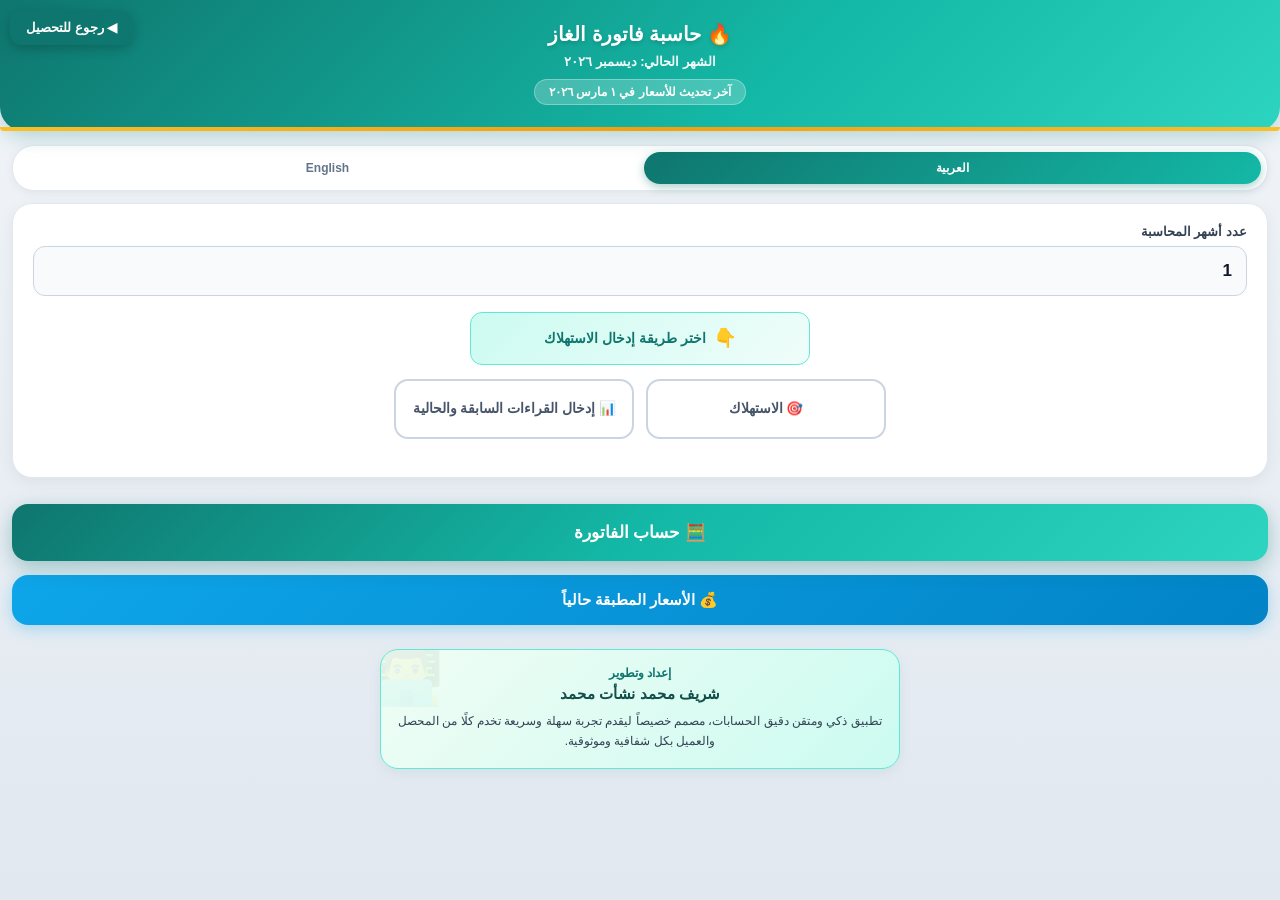
==== gas-calculator.html @ c442d1c6 "Add files via upload" ====
<!DOCTYPE html>
<html lang="ar" dir="rtl" id="appHtml">
<head>
<meta charset="UTF-8">
<meta name="viewport" content="width=device-width,initial-scale=1,maximum-scale=1,user-scalable=no">
<meta name="theme-color" content="#0f766e">
<meta name="apple-mobile-web-app-capable" content="yes">
<meta name="apple-mobile-web-app-title" content="حاسبة الغاز">
<title id="appTitle">حاسبة فاتورة الغاز</title>
<style>
*{box-sizing:border-box;-webkit-tap-highlight-color:transparent}
html,body{margin:0;padding:0}
body{
  font-family:-apple-system,'Segoe UI',Tahoma,Roboto,sans-serif;
  background:linear-gradient(180deg,#f1f5f9 0%,#e2e8f0 100%);
  color:#0f172a;padding-bottom:30px;min-height:100vh;
  -webkit-font-smoothing:antialiased;
}
header{
  background:linear-gradient(135deg,#0f766e 0%,#14b8a6 60%,#2dd4bf 100%);
  color:#fff;padding:22px 16px 26px;text-align:center;
  box-shadow:0 6px 20px rgba(15,118,110,.25);
  position:sticky;top:0;z-index:10;border-radius:0 0 24px 24px;
}
header::after{
  content:'';position:absolute;bottom:0;left:0;right:0;height:4px;
  background:linear-gradient(90deg,#fbbf24,#f59e0b,#fbbf24);
  border-radius:0 0 24px 24px;
}
header h1{margin:0;font-size:20px;font-weight:800;text-shadow:0 2px 4px rgba(0,0,0,.15)}
header .sub{margin-top:8px;font-size:13px;opacity:.95;font-weight:600}
header .updated{
  margin-top:10px;display:inline-block;background:rgba(255,255,255,.22);
  padding:5px 14px;border-radius:20px;font-size:11.5px;font-weight:600;
  border:1px solid rgba(255,255,255,.3);
}
.lang-bar{
  display:flex;justify-content:center;gap:8px;margin:14px 12px 0;
  background:#fff;padding:6px;border-radius:22px;
  box-shadow:0 2px 10px rgba(0,0,0,.06);border:1px solid #e2e8f0;
}
.lang-btn{
  flex:1;background:transparent;border:none;padding:9px 16px;
  border-radius:18px;font-size:12px;font-weight:700;cursor:pointer;
  color:#64748b;transition:all .25s;font-family:inherit;
}
.lang-btn.active{
  background:linear-gradient(135deg,#0f766e,#14b8a6);color:#fff;
  box-shadow:0 3px 10px rgba(15,118,110,0.35);
}

.card{
  background:#fff;margin:12px;border-radius:20px;padding:20px;
  box-shadow:0 4px 16px rgba(0,0,0,.06);border:1px solid #e2e8f0;
}
label{display:block;font-size:13px;font-weight:700;margin-bottom:7px;color:#334155}
input{
  width:100%;padding:14px;border:1.5px solid #cbd5e1;border-radius:12px;
  font-size:17px;background:#f8fafc;margin-bottom:16px;font-family:inherit;
  font-weight:600;color:#0f172a;transition:all .2s;
}
input:focus{outline:none;border-color:#14b8a6;background:#fff;box-shadow:0 0 0 4px rgba(20,184,166,.12)}
input[type=number]::-webkit-outer-spin-button,
input[type=number]::-webkit-inner-spin-button{
  -webkit-appearance:none;
  margin:0;
}
input[type=number]{
  -moz-appearance:textfield;
  appearance:textfield;
}
button{
  width:100%;padding:16px;border:none;border-radius:14px;
  font-size:16px;font-weight:700;font-family:inherit;cursor:pointer;transition:.15s;
}
button:active{transform:scale(.97)}
.hidden{display:none!important}

/* ============================================================
   Input Mode Selector
============================================================ */
.mode-heading{
  font-size:14px;
  font-weight:800;
  color:#0f766e;
  margin:0 auto 14px auto;
  padding:12px 14px;
  background:linear-gradient(135deg,#ccfbf1,#f0fdfa);
  border:1.5px solid #5eead4;
  border-radius:12px;
  display:flex;
  align-items:center;
  justify-content:center;
  gap:8px;
  line-height:1.5;
  text-align:center;
  max-width:340px;
}
.mode-heading::before{
  content:'👇';
  font-size:18px;
  flex-shrink:0;
}
.mode-selector{
  display:flex;
  flex-direction:row;
  align-items:stretch;
  justify-content:center;
  gap:12px;
  margin-bottom:18px;
  flex-wrap:nowrap;
}
.mode-btn{
  flex:1 1 0;
  max-width:240px;
  padding:14px 12px;
  border:2px solid #cbd5e1;
  border-radius:14px;
  font-size:13.5px;
  font-weight:800;
  font-family:inherit;
  cursor:pointer;
  background:#fff;
  color:#475569;
  transition:all .25s;
  display:flex;
  align-items:center;
  justify-content:center;
  text-align:center;
  gap:6px;
  line-height:1.4;
  min-height:60px;
}
.mode-btn:hover{
  border-color:#14b8a6;
  background:#f0fdfa;
}
.mode-btn.active{
  background:linear-gradient(135deg,#0f766e,#14b8a6);
  color:#fff;
  border-color:#0f766e;
  box-shadow:0 4px 14px rgba(15,118,110,0.35);
  transform:translateY(-1px);
}
.mode-btn:active{transform:scale(.97)}

.input-box-container{
  margin-top:14px;
  padding:16px;
  background:linear-gradient(135deg,#f8fafc,#f1f5f9);
  border-radius:14px;
  border:1.5px solid #e2e8f0;
  animation:slideDown .3s ease-out;
}
@keyframes slideDown{
  from{opacity:0;transform:translateY(-10px);}
  to{opacity:1;transform:translateY(0);}
}

.consumption-result{
  background:linear-gradient(135deg,#ccfbf1,#99f6e4);
  border:1.5px solid #5eead4;
  border-radius:12px;
  padding:14px;
  margin-top:8px;
  text-align:center;
  color:#0f766e;
  font-weight:800;
  font-size:15px;
}
.consumption-result .value{
  font-size:22px;
  font-weight:800;
  direction:ltr;
  display:inline-block;
  margin-inline-start:6px;
}

/* زر حساب الفاتورة */
#calcBtn{
  width:calc(100% - 24px);
  margin:14px 12px;
  padding:18px;
  font-size:17px;
  font-weight:800;
  background:linear-gradient(135deg,#0f766e 0%,#14b8a6 50%,#2dd4bf 100%);
  color:#fff;
  border:none;
  border-radius:16px;
  cursor:pointer;
  box-shadow:0 6px 20px rgba(15,118,110,.35);
  transition:.15s;
  font-family:inherit;
}
#calcBtn:active{transform:scale(.97)}

/* زر الأسعار المطبقة حالياً */
#currentPricesBtn{
  width:calc(100% - 24px);
  margin:0 12px 14px;
  padding:16px;
  font-size:15px;
  font-weight:800;
  background:linear-gradient(135deg,#0ea5e9,#0284c7);
  color:#fff;
  border:none;
  border-radius:16px;
  cursor:pointer;
  box-shadow:0 4px 16px rgba(14,165,233,.3);
  transition:.15s;
  font-family:inherit;
  display:flex;
  align-items:center;
  justify-content:center;
  gap:8px;
}
#currentPricesBtn:active{transform:scale(.97)}

@media (max-width:600px){
  .mode-selector{gap:8px;}
  .mode-btn{font-size:12px;padding:10px 8px;min-height:56px;}
}

/* ============================================================
   Developer Badge - في أسفل الصفحة
============================================================ */
.developer-badge-container{
  display:flex;
  justify-content:center;
  margin:24px 12px 14px;
}
.developer-badge{
  background:linear-gradient(135deg,#f0fdf4 0%,#ccfbf1 100%);
  border:1.5px solid #5eead4;border-radius:18px;padding:16px;
  text-align:center;box-shadow:0 4px 14px rgba(15,118,110,.08);
  position:relative;overflow:hidden;
  max-width:520px;
  width:100%;
}
.developer-badge::before{content:'👨‍💻';position:absolute;top:-12px;left:-12px;font-size:60px;opacity:.06}
.developer-badge.en-version{background:linear-gradient(135deg,#f8fafc 0%,#e0f2fe 100%);border:1.5px solid #bae6fd}
.developer-badge.en-version::before{content:'💻'}
.developer-badge .dev-title{font-size:12px;color:#0f766e;font-weight:700;margin-bottom:5px;text-transform:uppercase}
.developer-badge.en-version .dev-title{color:#0369a1}
.developer-badge .dev-name{font-size:15px;color:#134e4a;font-weight:800;margin-bottom:8px}
.developer-badge.en-version .dev-name{color:#0f172a}
.developer-badge .dev-desc{font-size:12px;color:#334155;line-height:1.7}

/* ============================================================
   Modals
============================================================ */
.modal-overlay{
  position:fixed;inset:0;background:rgba(15,23,42,.7);
  display:flex;align-items:center;justify-content:center;
  z-index:100;padding:20px;backdrop-filter:blur(6px);
}
.modal{
  background:#fff;border-radius:26px;width:100%;max-width:480px;
  overflow:hidden;box-shadow:0 25px 60px -12px rgba(0,0,0,0.4);
  animation:pop .3s cubic-bezier(0.16,1,0.3,1);
  max-height:90vh;display:flex;flex-direction:column;
}
@keyframes pop{from{transform:scale(.85);opacity:0}to{transform:scale(1);opacity:1}}
.modal-header{
  background:linear-gradient(135deg,#0f766e 0%,#14b8a6 60%,#2dd4bf 100%);
  color:#fff;padding:24px 22px;text-align:center;position:relative;
}
.modal-header::after{
  content:'';position:absolute;bottom:0;left:0;right:0;height:3px;
  background:linear-gradient(90deg,#fbbf24,#f59e0b,#fbbf24);
}
.modal-header .bill-title{
  font-size:13px;font-weight:700;background:rgba(255,255,255,0.22);
  padding:5px 14px;border-radius:12px;display:inline-block;margin-bottom:10px;
  border:1px solid rgba(255,255,255,.25);
}
.modal-header .label{font-size:12.5px;opacity:.92;margin-bottom:4px;font-weight:600}
.modal-header .total{
  font-size:46px;font-weight:800;letter-spacing:-1.5px;line-height:1;margin:8px 0;
  direction:ltr;unicode-bidi:embed;text-shadow:0 3px 8px rgba(0,0,0,.15);
}
.modal-header .total-words{
  font-size:12.5px;font-weight:700;background:rgba(255,255,255,0.22);
  padding:9px 15px;border-radius:12px;display:inline-block;margin-top:12px;
  max-width:100%;word-break:break-word;line-height:1.7;
  border:1px solid rgba(255,255,255,.25);white-space:pre-line;
}
.modal-body{padding:18px 20px;overflow-y:auto;flex:1;display:none;background:#f8fafc}
.modal-body.show{display:block}

/* ============================================================
   Summary Box - ملخص المدخلات
============================================================ */
.summary-box{
  background:linear-gradient(135deg,#ccfbf1,#f0fdfa);
  padding:14px;
  border-radius:14px;
  margin-bottom:16px;
  border:1.5px solid #5eead4;
}
.summary-box .sb-title{
  font-weight:800;
  color:#0f766e;
  font-size:13px;
  margin-bottom:10px;
  text-align:center;
}
.summary-box .sb-row{
  display:flex;
  justify-content:space-between;
  align-items:center;
  padding:7px 10px;
  background:#fff;
  border-radius:8px;
  margin-bottom:6px;
  border:1px solid #e2e8f0;
  font-size:13px;
}
.summary-box .sb-row:last-child{margin-bottom:0}
.summary-box .sb-row .sb-label{color:#334155;font-weight:700}
.summary-box .sb-row .sb-value{color:#0f766e;font-weight:800;direction:ltr}

.modal-body .avg-box{
  background:linear-gradient(135deg,#f1f5f9,#e2e8f0);padding:14px;
  border-radius:14px;margin-bottom:16px;font-size:13px;color:#334155;
  line-height:1.8;border:1px solid #cbd5e1;text-align:center;
}
.modal-body .avg-box div{margin-bottom:2px}
.modal-body .avg-box div.title{font-weight:800;color:#0f766e;margin-bottom:5px;font-size:13px}
.modal-body .avg-box div.result{font-weight:800;color:#0f766e;margin-top:6px;font-size:16px}
.custom-table{
  width:100%;border-collapse:collapse;background:#fff;border:1px solid #cbd5e1;
  border-radius:10px;overflow:hidden;margin-bottom:10px;font-size:11px;
  box-shadow:0 2px 6px rgba(0,0,0,.04);
}
.custom-table th{
  background:linear-gradient(135deg,#0f766e,#14b8a6);color:#fff;
  padding:9px 6px;text-align:center;font-weight:700;font-size:11px;
}
.custom-table td{
  padding:9px 6px;border-bottom:1px solid #e2e8f0;text-align:center;
  color:#334155;font-weight:500;
}
.custom-table tr:last-child td{border-bottom:none}
.custom-table .total-row td{
  background:linear-gradient(135deg,#ccfbf1,#99f6e4);font-weight:800;
  color:#0f766e;font-size:12.5px;border-top:2px solid #0f766e;
}
.warning{
  background:linear-gradient(135deg,#fef3c7,#fde68a);color:#92400e;
  padding:12px;border-radius:12px;font-size:12px;margin-top:14px;
  line-height:1.7;border:1px solid #fcd34d;font-weight:600;
}
.modal-footer{
  padding:14px 20px 20px;display:flex;flex-direction:column;gap:8px;
  background:#fff;border-top:1px solid #e2e8f0;
}
.btn-toggle-details{
  background:linear-gradient(135deg,#e0f2fe,#bae6fd);color:#0369a1;
  font-size:14px;padding:13px;border:1px solid #7dd3fc;font-weight:800;
  border-radius:12px;
}
.btn-close{background:linear-gradient(135deg,#334155,#1e293b);color:#fff;font-size:14px;padding:13px;font-weight:700;border-radius:12px}

/* أزرار نافذة الأسعار */
.prices-modal{
  background:#fff;border-radius:26px;width:100%;max-width:520px;
  overflow:hidden;box-shadow:0 25px 60px -12px rgba(0,0,0,0.4);
  animation:pop .3s cubic-bezier(0.16,1,0.3,1);
  max-height:90vh;display:flex;flex-direction:column;
}
.prices-modal-header{
  background:linear-gradient(135deg,#0ea5e9,#0284c7);
  color:#fff;padding:20px 22px;text-align:center;position:relative;
}
.prices-modal-header::after{
  content:'';position:absolute;bottom:0;left:0;right:0;height:3px;
  background:linear-gradient(90deg,#fbbf24,#f59e0b,#fbbf24);
}
.prices-modal-header .pm-title{font-size:16px;font-weight:800;margin:0}
.prices-modal-header .pm-sub{font-size:12px;opacity:.92;margin-top:5px;font-weight:600}
.prices-modal-body{
  padding:16px 18px;overflow-y:auto;flex:1;background:#f8fafc;
}
.prices-modal-footer{
  padding:14px 20px 18px;background:#fff;
  border-top:1px solid #e2e8f0;
}
</style>
</head>
<body>

<div style="position:fixed;top:10px;left:10px;z-index:9999">
  <button onclick="goBackToApp()" style="background:rgba(15,118,110,.9);color:#fff;padding:10px 16px;border-radius:12px;border:none;font-weight:700;font-family:inherit;cursor:pointer;box-shadow:0 4px 12px rgba(0,0,0,.2);font-size:13px">
    ◀ رجوع للتحصيل
  </button>
</div>

<header>
  <h1 id="hdrTitle">🔥 حاسبة فاتورة الغاز</h1>
  <div class="sub" id="currentMonth"></div>
  <div class="updated" id="updatedLabel">آخر تحديث للأسعار في —</div>
</header>

<div class="lang-bar">
  <button class="lang-btn active" id="langArBtn" onclick="setLanguage('ar')">العربية</button>
  <button class="lang-btn" id="langEnBtn" onclick="setLanguage('en')">English</button>
</div>

<div class="card">
  <label id="labelMonths">عدد أشهر المحاسبة</label>
  <input type="number" id="months" value="1" min="1" inputmode="numeric">

  <div class="mode-heading" id="labelInputMode">اختر طريقة إدخال الاستهلاك</div>

  <div class="mode-selector" id="modeSelector">
    <button type="button" class="mode-btn" id="modeDirectBtn" onclick="setInputMode('direct')">
      <span id="modeDirectLabel">🎯 الاستهلاك</span>
    </button>
    <button type="button" class="mode-btn" id="modeReadingsBtn" onclick="setInputMode('readings')">
      <span id="modeReadingsLabel">📊 إدخال القراءات السابقة والحالية</span>
    </button>
  </div>

  <div id="directModeBox" class="input-box-container hidden">
    <label id="labelConsumption">الاستهلاك (متر مكعب)</label>
    <input type="number" id="consumption" value="0" min="0" inputmode="decimal" step="any">
  </div>

  <div id="readingsModeBox" class="input-box-container hidden">
    <label id="labelPrevReading">القراءة السابقة</label>
    <input type="number" id="prevReading" value="0" min="0" inputmode="decimal" step="any">
    <label id="labelCurrReading">القراءة الحالية</label>
    <input type="number" id="currReading" value="0" min="0" inputmode="decimal" step="any">
    <div class="consumption-result" id="consumptionResult">
      <span id="consumptionResultLabel">الاستهلاك</span>:
      <span class="value" id="consumptionValue">0</span>
      <span style="font-size:14px;">m³</span>
    </div>
    <div id="readingError" class="msg" style="color:#b91c1c;min-height:0;"></div>
  </div>
</div>

<!-- زر حساب الفاتورة -->
<button id="calcBtn" onclick="performCalculation()">
  <span id="calcBtnLabel">🧮 حساب الفاتورة</span>
</button>

<!-- زر الأسعار المطبقة حالياً -->
<button id="currentPricesBtn" onclick="showCurrentPrices()">
  <span id="currentPricesBtnLabel">💰 الأسعار المطبقة حالياً</span>
</button>

<!-- بطاقة إعداد وتطوير - في أسفل الصفحة -->
<div class="developer-badge-container">
  <div class="developer-badge" id="developerBadge">
    <div class="dev-title" id="devTitle">إعداد وتطوير</div>
    <div class="dev-name" id="devName">شريف محمد نشأت محمد</div>
    <div class="dev-desc" id="devDesc">تطبيق ذكي ومتقن دقيق الحسابات، مصمم خصيصاً ليقدم تجربة سهلة وسريعة تخدم كلًا من المحصل والعميل بكل شفافية وموثوقية.</div>
  </div>
</div>

<script>
/* ============================================================
   المتغيرات العامة
============================================================ */
const STORAGE_KEY = 'gasBillPeriods_v22';
const FEES_KEY = 'gasBillFees_v22';

const DEFAULT_PERIODS = [
  { date:'2016-11-01', tiers:[{name:'الأولى',limit:30,price:0.75},{name:'الثانية',limit:60,price:1.50},{name:'الثالثة',limit:null,price:2.00}] },
  { date:'2017-07-01', tiers:[{name:'الأولى',limit:30,price:1.00},{name:'الثانية',limit:60,price:1.75},{name:'الثالثة',limit:null,price:2.50}] },
  { date:'2018-08-01', tiers:[{name:'الأولى',limit:30,price:1.75},{name:'الثانية',limit:60,price:2.50},{name:'الثالثة',limit:null,price:3.15}] },
  { date:'2019-07-01', tiers:[{name:'الأولى',limit:30,price:2.35},{name:'الثانية',limit:60,price:3.10},{name:'الثالثة',limit:null,price:3.60}] },
  { date:'2021-10-01', tiers:[{name:'الأولى',limit:30,price:2.50},{name:'الثانية',limit:60,price:3.25},{name:'الثالثة',limit:null,price:3.75}] },
  { date:'2024-09-01', tiers:[{name:'الأولى',limit:30,price:3.00},{name:'الثانية',limit:60,price:4.00},{name:'الثالثة',limit:null,price:5.00}] },
  { date:'2025-06-01', tiers:[{name:'الأولى',limit:30,price:4.00},{name:'الثانية',limit:60,price:5.00},{name:'الثالثة',limit:null,price:6.00}] },
  { date:'2025-10-01', tiers:[{name:'الأولى',limit:30,price:5.00},{name:'الثانية',limit:60,price:6.00},{name:'الثالثة',limit:null,price:9.00}] },
  { date:'2026-03-01', tiers:[{name:'الأولى',limit:30,price:6.00},{name:'الثانية',limit:60,price:8.00},{name:'الثالثة',limit:null,price:12.00}] }
];

let periods = [];
let fees = 18;
let currentLang = 'ar';
let inputMode = null;

/* ============================================================
   التخزين
============================================================ */
function loadPeriods(){
  try{
    const s = localStorage.getItem(STORAGE_KEY);
    if(s){
      const parsed = JSON.parse(s);
      if(Array.isArray(parsed) && parsed.length > 0) return parsed;
    }
  }catch(e){}
  return JSON.parse(JSON.stringify(DEFAULT_PERIODS));
}
function loadFees(){
  try{
    const v = localStorage.getItem(FEES_KEY);
    return v !== null ? Number(v) : 18;
  }catch(e){ return 18; }
}
function saveAll(){
  try{
    localStorage.setItem(STORAGE_KEY, JSON.stringify(periods));
    localStorage.setItem(FEES_KEY, String(fees));
  }catch(e){}
}

/* ============================================================
   طريقة الإدخال
============================================================ */
function setInputMode(mode){
  inputMode = mode;
  const directBtn = document.getElementById('modeDirectBtn');
  const readingsBtn = document.getElementById('modeReadingsBtn');
  const directBox = document.getElementById('directModeBox');
  const readingsBox = document.getElementById('readingsModeBox');

  if (mode === 'readings'){
    readingsBtn.classList.add('active');
    directBtn.classList.remove('active');
    directBox.classList.add('hidden');
    readingsBox.classList.remove('hidden');
  } else {
    directBtn.classList.add('active');
    readingsBtn.classList.remove('active');
    readingsBox.classList.add('hidden');
    directBox.classList.remove('hidden');
  }
}

function updateConsumptionFromReadings(){
  const prev = Number(document.getElementById('prevReading').value) || 0;
  const curr = Number(document.getElementById('currReading').value) || 0;
  const diff = curr - prev;
  const valEl = document.getElementById('consumptionValue');
  const errEl = document.getElementById('readingError');

  if (diff < 0){
    valEl.textContent = '0';
    valEl.style.color = '#b91c1c';
    errEl.textContent = currentLang==='en'
      ? '⚠️ Current reading cannot be less than previous reading'
      : '⚠️ لا يجوز أن تكون القراءة الحالية أقل من القراءة السابقة';
  } else {
    valEl.textContent = smartFmt(diff);
    valEl.style.color = '#0f766e';
    errEl.textContent = '';
  }
}

/* ============================================================
   خريطة أسماء الشرائح
============================================================ */
const TIER_NAME_MAP = {
  'الأولى':'First','الثانية':'Second','الثالثة':'Third',
  'الرابعة':'Fourth','الخامسة':'Fifth','السادسة':'Sixth',
  'السابعة':'Seventh','الثامنة':'Eighth','التاسعة':'Ninth','العاشرة':'Tenth'
};
const TIER_NAME_MAP_REVERSE = {};
Object.keys(TIER_NAME_MAP).forEach(k=>{ TIER_NAME_MAP_REVERSE[TIER_NAME_MAP[k]] = k; });

const TIER_ORDINALS = ['','1st','2nd','3rd','4th','5th','6th','7th','8th','9th','10th','11th','12th'];
const ArabicPeriodNames = ['', 'الأولى', 'الثانية', 'الثالثة', 'الرابعة', 'الخامسة', 'السادسة', 'السابعة', 'الثامنة', 'التاسعة', 'العاشرة'];

function getTierDisplayName(name){
  if (currentLang === 'en'){
    if (TIER_NAME_MAP[name]) return TIER_NAME_MAP[name];
    const n = parseInt(name);
    if (!isNaN(n) && n >= 1 && n <= 12) return TIER_ORDINALS[n];
    if (Object.values(TIER_NAME_MAP).includes(name)) return name;
    return name;
  } else {
    if (TIER_NAME_MAP_REVERSE[name]) return TIER_NAME_MAP_REVERSE[name];
    const n = parseInt(name);
    if (!isNaN(n) && n >= 1 && n <= 10) return ArabicPeriodNames[n];
    return name;
  }
}

/* ============================================================
   أدوات التنسيق
============================================================ */
function smartFmt(val){
  const num = Number(val) || 0;
  if (Number.isInteger(num)) return num.toLocaleString('en-US');
  return num.toLocaleString('en-US', {minimumFractionDigits:1, maximumFractionDigits:2});
}
function parseDate(s){
  const parts = String(s).split('-');
  return { y: Number(parts[0])||2026, m: Number(parts[1])||1, d: Number(parts[2])||1 };
}
function mIdx(y,m){ return y*12+(m-1); }
function fmtDateAr(s){
  try{
    const {y,m,d} = parseDate(s);
    return new Date(y, m-1, d).toLocaleDateString(
      currentLang==='en'?'en-US':'ar-EG',
      {day:'numeric',month:'long',year:'numeric'}
    );
  }catch(e){ return s; }
}
function fmtMonthYear(y, m){
  const dt = new Date(y, m-1, 1);
  return dt.toLocaleDateString(
    currentLang==='en'?'en-US':'ar-EG',
    {month:'long', year:'numeric'}
  );
}

/* ============================================================
   تحويل الأرقام إلى كلمات عربية
============================================================ */
function numberToArabicWords(n){
  const num = Math.floor(Number(n) || 0);
  if (num === 0) return 'فقط صِفْرٌ\nجنيها مصريا فقط لاغير';

  const units = ['','مائة','مئتان','ثلاثمائة','أربعمائة','خمسمائة','ستمائة','سبعمائة','ثمانمائة','تسعمائة'];
  const tens  = ['','عشرة','عشرون','ثلاثون','أربعون','خمسون','ستون','سبعون','ثمانون','تسعون'];
  const teens = ['عشرة','أحد عشر','اثنا عشر','ثلاثة عشر','أربعة عشر','خمسة عشر','ستة عشر','سبعة عشر','ثمانية عشر','تسعة عشر'];
  const ones  = ['','واحد','اثنان','ثلاثة','أربعة','خمسة','ستة','سبعة','ثمانية','تسعة'];

  function less1000(val){
    if (val === 0) return '';
    let res = '';
    const h = Math.floor(val/100);
    const rem = val % 100;
    if (h > 0) res += units[h];
    if (rem > 0){
      if (res) res += ' و';
      if (rem < 10) res += ones[rem];
      else if (rem < 20) res += teens[rem-10];
      else{
        const t = Math.floor(rem/10);
        const o = rem % 10;
        if (o > 0) res += ones[o] + ' و';
        res += tens[t];
      }
    }
    return res;
  }
  function convert(val){
    if (val === 0) return '';
    if (val < 1000) return less1000(val);
    if (val < 1000000){
      const th = Math.floor(val/1000);
      const rem = val % 1000;
      let thStr = '';
      if (th === 1) thStr = 'ألف';
      else if (th === 2) thStr = 'ألفان';
      else if (th <= 10) thStr = less1000(th) + ' آلاف';
      else thStr = less1000(th) + ' ألفاً';
      if (rem > 0) thStr += ' و' + less1000(rem);
      return thStr;
    }
    return String(val);
  }
  return `فقط ${convert(num)}\nجنيها مصريا فقط لاغير`;
}

/* ============================================================
   تحويل الأرقام إلى كلمات إنجليزية
============================================================ */
function numberToEnglishWords(n){
  const num = Math.floor(Number(n) || 0);
  if (num === 0) return 'Only Zero\nEgyptian Pounds Only';

  const ones = ['','One','Two','Three','Four','Five','Six','Seven','Eight','Nine',
                'Ten','Eleven','Twelve','Thirteen','Fourteen','Fifteen','Sixteen',
                'Seventeen','Eighteen','Nineteen'];
  const tens = ['','','Twenty','Thirty','Forty','Fifty','Sixty','Seventy','Eighty','Ninety'];

  function less1000(val){
    let res = '';
    const h = Math.floor(val/100);
    const rem = val % 100;
    if (h > 0) res += ones[h] + ' Hundred';
    if (rem > 0){
      if (res) res += ' and ';
      if (rem < 20) res += ones[rem];
      else{
        const t = Math.floor(rem/10);
        const o = rem % 10;
        res += tens[t];
        if (o > 0) res += '-' + ones[o];
      }
    }
    return res;
  }
  function convert(val){
    if (val === 0) return '';
    if (val < 1000) return less1000(val);
    if (val < 1000000){
      const th = Math.floor(val/1000);
      const rem = val % 1000;
      let thStr = less1000(th) + ' Thousand';
      if (rem > 0) thStr += ' ' + less1000(rem);
      return thStr;
    }
    if (val < 1000000000){
      const m = Math.floor(val/1000000);
      const rem = val % 1000000;
      let mStr = less1000(m) + ' Million';
      if (rem > 0) mStr += ' ' + convert(rem);
      return mStr;
    }
    return String(val);
  }
  return `Only ${convert(num)}\nEgyptian Pounds Only`;
}

function getAmountInWords(amount){
  return currentLang === 'en' ? numberToEnglishWords(amount) : numberToArabicWords(amount);
}

/* ============================================================
   حساب تكلفة شهر واحد
============================================================ */
function monthlyCostDetailed(cons, tiers){
  let rem = Number(cons) || 0;
  let cost = 0;
  let prev = 0;
  const tableRows = [];

  if (!Array.isArray(tiers)) return { cost:0, rows:[] };

  for (let i=0; i<tiers.length; i++){
    if (rem <= 0) break;
    const t = tiers[i];
    let cap;
    if (t.limit === null || t.limit === undefined || t.limit === '' || isNaN(t.limit)){
      cap = rem;
    } else {
      cap = Math.max(0, Number(t.limit) - prev);
    }
    const used = Math.min(rem, cap);
    const tierCost = used * (Number(t.price) || 0);
    cost += tierCost;
    if (used > 0){
      const displayName = getTierDisplayName(t.name);
      tableRows.push({
        tierName: currentLang === 'en' ? `${displayName} Tier` : `شريحة ${displayName}`,
        price: t.price,
        meters: used,
        total: tierCost
      });
    }
    rem -= used;
    if (t.limit !== null && t.limit !== undefined && t.limit !== '' && !isNaN(t.limit)){
      prev = Number(t.limit);
    }
  }
  return { cost, rows: tableRows };
}

/* ============================================================
   الحساب الرئيسي
============================================================ */
function calculateInternal(){
  if (inputMode === 'readings'){
    const prev = Number(document.getElementById('prevReading').value) || 0;
    const curr = Number(document.getElementById('currReading').value) || 0;
    if (curr < prev) return { error: 'reading_negative' };
  }

  if (!inputMode) return { error: 'no_mode' };

  const months = Number(document.getElementById('months').value) || 1;
  if (months < 1) return { error: 'months_invalid' };

  let cons = 0;
  let prevReading = 0;
  let currReading = 0;

  if (inputMode === 'readings'){
    prevReading = Number(document.getElementById('prevReading').value) || 0;
    currReading = Number(document.getElementById('currReading').value) || 0;
    cons = currReading - prevReading;
  } else {
    cons = Number(document.getElementById('consumption').value) || 0;
  }

  const avg = cons / months;
  const now = new Date();
  const targetDate = new Date(now.getFullYear(), now.getMonth() + 1, 1);
  const aEnd   = mIdx(targetDate.getFullYear(), targetDate.getMonth() + 1);
  const aStart = aEnd - months + 1;

  const localeStr = currentLang === 'en' ? 'en-US' : 'ar-EG';
  const endMonthName = targetDate.toLocaleDateString(localeStr, {month:'long', year:'numeric'});
  const billPeriodText = currentLang === 'en' ? `Bill for ${endMonthName}` : `فاتورة شهر ${endMonthName}`;

  const sorted = [...periods].sort((a,b)=> a.date.localeCompare(b.date));

  let totalConsumptionCost = 0;
  const rows = [];
  let totalCovered = 0;

  for (let i=0; i<sorted.length; i++){
    const pDate = parseDate(sorted[i].date);
    const start = (i === 0) ? -Infinity : mIdx(pDate.y, pDate.m);
    const nextPDate = (i < sorted.length - 1) ? parseDate(sorted[i+1].date) : null;
    const end = nextPDate === null ? Infinity : mIdx(nextPDate.y, nextPDate.m) - 1;

    const s = Math.max(start, aStart);
    const e = Math.min(end, aEnd);
    const overlap = Math.max(0, e - s + 1);
    if (overlap === 0) continue;

    const res = monthlyCostDetailed(avg, sorted[i].tiers);
    const sub = overlap * res.cost;
    totalConsumptionCost += sub;
    totalCovered += overlap;

    const startYear = Math.floor(s/12);
    const startMonth = (s % 12) + 1;
    const fromText = fmtMonthYear(startYear, startMonth);

    const endYear = Math.floor(e/12);
    const endMonth = (e % 12) + 1;
    const toText = fmtMonthYear(endYear, endMonth);

    rows.push({
      fromText, toText,
      months: overlap,
      monthlyCost: res.cost,
      subtotal: sub,
      tierRows: res.rows,
      avg: avg
    });
  }

  const exactGrandTotal = totalConsumptionCost + fees;
  const grandTotal = Math.round(exactGrandTotal);
  const grandTotalWords = getAmountInWords(grandTotal);

  return {
    months, cons, fees, avg, rows,
    inputMode,
    prevReading, currReading,
    totalConsumptionCost, grandTotal, exactGrandTotal,
    totalCovered, billPeriodText, grandTotalWords
  };
}

/* ============================================================
   حساب الفاتورة عند الضغط على الزر
============================================================ */
function performCalculation(){
  if (!inputMode){
    alert(currentLang==='en'
      ? '⚠️ Please choose the consumption input method first'
      : '⚠️ يرجى اختيار طريقة إدخال الاستهلاك أولاً');
    return;
  }

  if (inputMode === 'readings'){
    const prev = Number(document.getElementById('prevReading').value) || 0;
    const curr = Number(document.getElementById('currReading').value) || 0;
    if (curr < prev){
      alert(currentLang==='en'
        ? '⚠️ Current reading cannot be less than previous reading'
        : '⚠️ لا يجوز أن تكون القراءة الحالية أقل من القراءة السابقة');
      return;
    }
  }

  const r = calculateInternal();
  if (r.error){
    alert(currentLang==='en' ? '⚠️ Invalid data' : '⚠️ بيانات غير صحيحة');
    return;
  }

  showResult(r);
}

/* ============================================================
   عرض الأسعار المطبقة حالياً
============================================================ */
function showCurrentPrices(){
  const sorted = [...periods].sort((a,b)=> a.date.localeCompare(b.date));
  if (!sorted.length) return;

  const latest = sorted[sorted.length - 1];
  const startDate = parseDate(latest.date);
  const startText = fmtMonthYear(startDate.y, startDate.m);

  let tableRows = '';
  latest.tiers.forEach(t=>{
    const displayName = getTierDisplayName(t.name);
    const tierLabel = currentLang === 'en' ? `${displayName} Tier` : `شريحة ${displayName}`;
    const limitDisplay = (t.limit === null || t.limit === undefined || t.limit === '') ? '∞' : smartFmt(t.limit);
    tableRows += `
      <tr>
        <td>${tierLabel}</td>
        <td style="direction:ltr;">${limitDisplay}</td>
        <td style="direction:ltr;">${smartFmt(t.price)}</td>
      </tr>`;
  });

  const html = `
    <div class="modal-overlay" id="pricesModal">
      <div class="prices-modal">
        <div class="prices-modal-header">
          <div class="pm-title">💰 ${currentLang==='en'?'Current Applied Prices':'الأسعار المطبقة حالياً'}</div>
          <div class="pm-sub">📅 ${currentLang==='en'?'Effective from':'سارية من'} ${startText}</div>
        </div>
        <div class="prices-modal-body">
          <table class="custom-table">
            <thead>
              <tr>
                <th>${currentLang==='en'?'Tier':'الشريحة'}</th>
                <th>${currentLang==='en'?'Meters':'الأمتار'}</th>
                <th>${currentLang==='en'?'Price':'السعر'}</th>
              </tr>
            </thead>
            <tbody>${tableRows}</tbody>
          </table>
          <div style="margin-top:14px;padding:12px;background:#ccfbf1;border-radius:10px;text-align:center;font-weight:800;color:#0f766e;font-size:13.5px;border:1px solid #5eead4;">
            ${currentLang==='en'?'Fees':'الرسوم'}: ${smartFmt(fees)} EGP
          </div>
        </div>
        <div class="prices-modal-footer">
          <button class="btn-close" id="closePricesModal" style="width:100%;">${currentLang==='en'?'Close':'إغلاق'}</button>
        </div>
      </div>
    </div>`;

  const div = document.createElement('div');
  div.innerHTML = html;
  document.body.appendChild(div.firstElementChild);

  document.getElementById('closePricesModal').onclick = ()=>{
    document.getElementById('pricesModal').remove();
  };
  document.getElementById('pricesModal').addEventListener('click', e=>{
    if (e.target.id === 'pricesModal') e.target.remove();
  });
}

/* ============================================================
   عرض النتيجة - بدون تفاصيل حتى يتم الضغط على زر التفاصيل
============================================================ */
function showResult(r){
  const isSinglePeriod = (r.rows.length === 1);
  const isSingleMonth = (r.months === 1);

  // بناء ملخص المدخلات (يظهر دائماً في الرأس العلوي للمودال)
  let inputsRowsHtml = '';
  if (r.inputMode === 'readings'){
    inputsRowsHtml = `
      <div class="sb-row">
        <span class="sb-label">${currentLang==='en'?'Number of months':'عدد أشهر المحاسبة'}</span>
        <span class="sb-value">${r.months}</span>
      </div>
      <div class="sb-row">
        <span class="sb-label">${currentLang==='en'?'Previous reading':'القراءة السابقة'}</span>
        <span class="sb-value">${smartFmt(r.prevReading)}</span>
      </div>
      <div class="sb-row">
        <span class="sb-label">${currentLang==='en'?'Current reading':'القراءة الحالية'}</span>
        <span class="sb-value">${smartFmt(r.currReading)}</span>
      </div>
      <div class="sb-row">
        <span class="sb-label">${currentLang==='en'?'Consumption':'الاستهلاك'}</span>
        <span class="sb-value">${smartFmt(r.cons)} m³</span>
      </div>
    `;
  } else {
    inputsRowsHtml = `
      <div class="sb-row">
        <span class="sb-label">${currentLang==='en'?'Number of months':'عدد أشهر المحاسبة'}</span>
        <span class="sb-value">${r.months}</span>
      </div>
      <div class="sb-row">
        <span class="sb-label">${currentLang==='en'?'Consumption':'الاستهلاك'}</span>
        <span class="sb-value">${smartFmt(r.cons)} m³</span>
      </div>
    `;
  }

  const summaryHtml = `
    <div class="summary-box">
      <div class="sb-title">📋 ${currentLang==='en'?'Entered Data':'البيانات المُدخَلة'}</div>
      ${inputsRowsHtml}
    </div>`;

  // بناء التفاصيل (تبقى مخفية حتى يضغط المستخدم على الزر)
  let detailsHtml = '';

  if (!isSinglePeriod){
    detailsHtml += `
      <div style="background:#fef3c7;color:#92400e;font-weight:700;font-size:12px;padding:8px 12px;border-radius:8px;text-align:center;margin-bottom:12px;">
        ${currentLang==='en'?'⚠️ Each period is calculated according to its official pricing':'⚠️ كل فترة زمنية محسوبة طبقا للأسعار المقررة لتلك الفترة'}
      </div>`;
  }

  r.rows.forEach((row, idx)=>{
    let periodLabel = '';
    if (!isSinglePeriod){
      if (currentLang === 'en'){
        periodLabel = `Period ${idx + 1}:`;
      } else {
        const arabicNumName = ArabicPeriodNames[idx + 1] || (idx + 1);
        periodLabel = `الفترة ${arabicNumName}:`;
      }
    }

    let centerItem = '';
    if (row.months > 1){
      centerItem = `
        <span class="period-header-center">
          <span class="avg-val">${smartFmt(row.avg)} m³</span>
        </span>`;
    }

    let tableRowsHtml = '';
    row.tierRows.forEach(tr=>{
      tableRowsHtml += `
        <tr>
          <td>${tr.tierName}</td>
          <td style="direction:ltr;">${smartFmt(tr.meters)}</td>
          <td style="direction:ltr;">${smartFmt(tr.price)}</td>
          <td style="direction:ltr;">${smartFmt(tr.total)}</td>
        </tr>`;
    });

    detailsHtml += `
      <div style="background:#f8fafc;padding:12px;border-radius:12px;margin-bottom:12px;border:1px solid #e2e8f0;">
        <div class="period-header-row" style="display:flex;justify-content:space-between;align-items:center;font-weight:800;font-size:13px;color:#0f766e;margin-bottom:8px;">
          <span>${periodLabel}</span>
          <span>${currentLang==='en'?'Billing Months':'أشهر المحاسبة'} ${row.months}</span>
        </div>
        ${!isSinglePeriod ? `
          <div style="font-size:12px;color:#334155;margin:8px 0;font-weight:600;text-align:center;">
            ${currentLang==='en'?`From ${row.fromText} to ${row.toText}`:`من شهر ${row.fromText} إلى شهر ${row.toText}`}
          </div>` : ''}
        <table class="custom-table">
          <thead>
            <tr>
              <th>${currentLang==='en'?'Tier':'الشريحة'}</th>
              <th>${currentLang==='en'?'Meters':'الأمتار'}</th>
              <th>${currentLang==='en'?'Price':'السعر'}</th>
              <th>${currentLang==='en'?'Total':'الإجمالي'}</th>
            </tr>
          </thead>
          <tbody>${tableRowsHtml}</tbody>
        </table>
        ${!isSingleMonth ? `
          <div style="font-size:12px;color:#0f766e;font-weight:700;text-align:left;background:#fff;padding:8px;border-radius:6px;border:1px solid #cbd5e1;display:flex;justify-content:space-between;align-items:center;margin-top:6px;">
            <span>${currentLang==='en'?'Single month cost':'مبلغ الاستهلاك لشهر واحد فقط'}</span>
            <span style="direction:ltr;font-size:13px;">${smartFmt(row.monthlyCost)} EGP</span>
          </div>` : ''}
      </div>`;
  });

  if (!isSingleMonth){
    detailsHtml += `
      <div style="background:#ccfbf1;color:#0f766e;font-weight:700;font-size:13px;padding:8px 12px;border-radius:8px;text-align:center;margin:12px 0 10px;">
        ${currentLang==='en'?'Total Bill Calculation':'حساب الفاتورة الإجمالية'}
      </div>
      <table class="custom-table">
        <thead>
          <tr>
            ${!isSinglePeriod ? `<th>${currentLang==='en'?'Period':'الفترة'}</th>` : ''}
            <th>${currentLang==='en'?'Months':'الشهور'}</th>
            <th>${currentLang==='en'?'Monthly Cost':'تكلفة الشهر'}</th>
            <th>${currentLang==='en'?'Total':'الإجمالي'}</th>
          </tr>
        </thead>
        <tbody>`;

    r.rows.forEach((row, idx)=>{
      const periodLabel = currentLang==='en'
        ? `Period ${idx+1}`
        : `الفترة ${ArabicPeriodNames[idx+1] || (idx+1)}`;
      detailsHtml += `
        <tr>
          ${!isSinglePeriod ? `<td>${periodLabel}</td>` : ''}
          <td>${row.months}</td>
          <td style="direction:ltr;">${smartFmt(row.monthlyCost)}</td>
          <td style="direction:ltr;">${smartFmt(row.subtotal)}</td>
        </tr>`;
    });

    detailsHtml += `
          <tr>
            <td colspan="${!isSinglePeriod ? '3' : '2'}" style="text-align:${currentLang==='en'?'left':'right'};font-weight:700;">${currentLang==='en'?'Fees':'الرسوم'}</td>
            <td style="direction:ltr;">${smartFmt(r.fees)}</td>
          </tr>
          <tr class="total-row">
            <td colspan="${!isSinglePeriod ? '3' : '2'}" style="text-align:${currentLang==='en'?'left':'right'};">${currentLang==='en'?'Grand Total':'الإجمالي'}</td>
            <td style="direction:ltr;text-align:center;">${smartFmt(r.grandTotal)} EGP</td>
          </tr>
        </tbody>
      </table>`;
  } else {
    detailsHtml += `
      <table class="custom-table" style="margin-top:12px;">
        <tbody>
          <tr>
            <td style="text-align:${currentLang==='en'?'left':'right'};font-weight:700;">${currentLang==='en'?'Consumption Cost':'تكلفة الاستهلاك'}</td>
            <td style="direction:ltr;text-align:left;width:120px;font-weight:700;">${smartFmt(r.totalConsumptionCost)} EGP</td>
          </tr>
          <tr>
            <td style="text-align:${currentLang==='en'?'left':'right'};font-weight:700;">${currentLang==='en'?'Fees':'الرسوم'}</td>
            <td style="direction:ltr;text-align:left;font-weight:700;">${smartFmt(r.fees)} EGP</td>
          </tr>
          <tr class="total-row">
            <td style="text-align:${currentLang==='en'?'left':'right'};">${currentLang==='en'?'Grand Total':'إجمالى الفاتورة'}</td>
            <td style="direction:ltr;text-align:left;">${smartFmt(r.grandTotal)} EGP</td>
          </tr>
        </tbody>
      </table>`;
  }

  let warning = '';
  if (r.totalCovered !== r.months){
    warning = `<div class="warning">⚠️ ${currentLang==='en'?'Covered months do not match billing months.':'الأشهر المُغطاة لا تساوي عدد أشهر المحاسبة.'}</div>`;
  }

  let avgBoxHtml = '';
  if (!isSingleMonth){
    avgBoxHtml = `
      <div class="avg-box">
        <div class="title">${currentLang==='en'?'Average Monthly Consumption':'متوسط الاستهلاك الشهرى'}</div>
        <div>${currentLang==='en'?'Consumption / Months':'الاستهلاك / أشهر المحاسبة'}</div>
        <div>${smartFmt(r.cons)} ÷ ${r.months}</div>
        <div class="result">${smartFmt(r.avg)} m³</div>
      </div>`;
  }

  const html = `
    <div class="modal-overlay" id="resultModal">
      <div class="modal">
        <div class="modal-header">
          <div class="bill-title">📅 ${r.billPeriodText}</div>
          <div class="label">${currentLang==='en'?'Total Bill Amount':'إجمالي الفاتورة'}</div>
          <div class="total">${smartFmt(r.grandTotal)}</div>
          <div class="total-words">${r.grandTotalWords}</div>
        </div>
        <div class="modal-body show" id="modalDetailsBody" style="padding-top:16px;">
          ${summaryHtml}
          <div id="detailsWrapper" style="display:none;">
            ${avgBoxHtml}
            ${detailsHtml}
            ${warning}
          </div>
        </div>
        <div class="modal-footer">
          <button class="btn-toggle-details" id="toggleDetailsBtn" onclick="toggleResultDetails()">
            ${currentLang==='en'?'📋 Show Full Details':'📋 عرض التفاصيل الكاملة'}
          </button>
          <button class="btn-close" id="closeModal">${currentLang==='en'?'Close':'إغلاق'}</button>
        </div>
      </div>
    </div>`;

  const div = document.createElement('div');
  div.innerHTML = html;
  document.body.appendChild(div.firstElementChild);

  document.getElementById('closeModal').onclick = ()=>{
    document.getElementById('resultModal').remove();
  };
  document.getElementById('resultModal').addEventListener('click', e=>{
    if (e.target.id === 'resultModal') e.target.remove();
  });
}

/* ============================================================
   تبديل عرض التفاصيل داخل نافذة النتيجة
============================================================ */
function toggleResultDetails(){
  const wrapper = document.getElementById('detailsWrapper');
  const btn = document.getElementById('toggleDetailsBtn');
  if (!wrapper || !btn) return;

  const isHidden = (wrapper.style.display === 'none');
  if (isHidden){
    wrapper.style.display = 'block';
    btn.textContent = currentLang==='en' ? '🔼 Hide Details' : '🔼 إخفاء التفاصيل';
  } else {
    wrapper.style.display = 'none';
    btn.textContent = currentLang==='en' ? '📋 Show Full Details' : '📋 عرض التفاصيل الكاملة';
  }
}

/* ============================================================
   تحديث الرأس
============================================================ */
function updateHeader(){
  const now = new Date();
  const localeStr = currentLang === 'en' ? 'en-US' : 'ar-EG';
  const monthName = now.toLocaleDateString(localeStr, {month:'long', year:'numeric'});
  document.getElementById('currentMonth').textContent =
    currentLang === 'en' ? `Current Month: ${monthName}` : `الشهر الحالي: ${monthName}`;

  const sorted = [...periods].sort((a,b)=> b.date.localeCompare(a.date));
  if (sorted.length){
    document.getElementById('updatedLabel').textContent =
      currentLang === 'en'
        ? `Prices updated in ${fmtDateAr(sorted[0].date)}`
        : `آخر تحديث للأسعار في ${fmtDateAr(sorted[0].date)}`;
  }
}

/* ============================================================
   تحديث بطاقة المطور حسب اللغة
============================================================ */
function updateDeveloperBadge(){
  const badge = document.getElementById('developerBadge');
  const titleEl = document.getElementById('devTitle');
  const nameEl = document.getElementById('devName');
  const descEl = document.getElementById('devDesc');

  if (currentLang === 'en'){
    badge.classList.add('en-version');
    titleEl.textContent = 'Prepared & Developed by';
    nameEl.textContent = 'Sherif Mohamed Nashaat Mohamed';
    descEl.textContent = 'A smart, precise, and sophisticated calculation app designed specifically to provide a smooth and fast experience serving both the collector and the customer with complete transparency and reliability.';
  } else {
    badge.classList.remove('en-version');
    titleEl.textContent = 'إعداد وتطوير';
    nameEl.textContent = 'شريف محمد نشأت محمد';
    descEl.textContent = 'تطبيق ذكي ومتقن دقيق الحسابات، مصمم خصيصاً ليقدم تجربة سهلة وسريعة تخدم كلًا من المحصل والعميل بكل شفافية وموثوقية.';
  }
}

/* ============================================================
   تغيير اللغة
============================================================ */
function setLanguage(lang){
  currentLang = lang;
  const htmlEl = document.getElementById('appHtml');
  const arBtn = document.getElementById('langArBtn');
  const enBtn = document.getElementById('langEnBtn');

  if (lang === 'en'){
    htmlEl.setAttribute('dir', 'ltr');
    htmlEl.setAttribute('lang', 'en');
    enBtn.classList.add('active');
    arBtn.classList.remove('active');

    document.getElementById('appTitle').textContent = 'Gas Bill Calculator';
    document.getElementById('hdrTitle').textContent = '🔥 Gas Bill Calculator';
    document.getElementById('labelMonths').textContent = 'Number of Billing Months';
    document.getElementById('labelInputMode').textContent = 'Choose the consumption input method';
    document.getElementById('modeDirectLabel').textContent = '🎯 Consumption';
    document.getElementById('modeReadingsLabel').textContent = '📊 Enter Previous & Current Readings';
    document.getElementById('labelConsumption').textContent = 'Consumption (Cubic Meters)';
    document.getElementById('labelPrevReading').textContent = 'Previous Reading';
    document.getElementById('labelCurrReading').textContent = 'Current Reading';
    document.getElementById('consumptionResultLabel').textContent = 'Consumption';
    document.getElementById('calcBtnLabel').textContent = '🧮 Calculate Bill';
    document.getElementById('currentPricesBtnLabel').textContent = '💰 Current Applied Prices';
  } else {
    htmlEl.setAttribute('dir', 'rtl');
    htmlEl.setAttribute('lang', 'ar');
    arBtn.classList.add('active');
    enBtn.classList.remove('active');

    document.getElementById('appTitle').textContent = 'حاسبة فاتورة الغاز';
    document.getElementById('hdrTitle').textContent = '🔥 حاسبة فاتورة الغاز';
    document.getElementById('labelMonths').textContent = 'عدد أشهر المحاسبة';
    document.getElementById('labelInputMode').textContent = 'اختر طريقة إدخال الاستهلاك';
    document.getElementById('modeDirectLabel').textContent = '🎯 الاستهلاك';
    document.getElementById('modeReadingsLabel').textContent = '📊 إدخال القراءات السابقة والحالية';
    document.getElementById('labelConsumption').textContent = 'الاستهلاك (متر مكعب)';
    document.getElementById('labelPrevReading').textContent = 'القراءة السابقة';
    document.getElementById('labelCurrReading').textContent = 'القراءة الحالية';
    document.getElementById('consumptionResultLabel').textContent = 'الاستهلاك';
    document.getElementById('calcBtnLabel').textContent = '🧮 حساب الفاتورة';
    document.getElementById('currentPricesBtnLabel').textContent = '💰 الأسعار المطبقة حالياً';
  }
  updateHeader();
  updateDeveloperBadge();
  updateConsumptionFromReadings();
}

/* ============================================================
   ربط الأحداث
============================================================ */
['months', 'consumption', 'prevReading', 'currReading'].forEach(id=>{
  const el = document.getElementById(id);
  if (el){
    el.addEventListener('input', function(){
      if (id === 'prevReading' || id === 'currReading') updateConsumptionFromReadings();
    });
  }
});

/* ============================================================
   التشغيل الأولي
============================================================ */
(function init(){
  periods = loadPeriods();
  fees = loadFees();
  updateHeader();
  updateDeveloperBadge();
  inputMode = null;
})();

/* زر الرجوع إلى تطبيق التحصيل */
function goBackToApp(){
  location.href = '/collection-app/index.html';
}

</script>
</body>
</html>
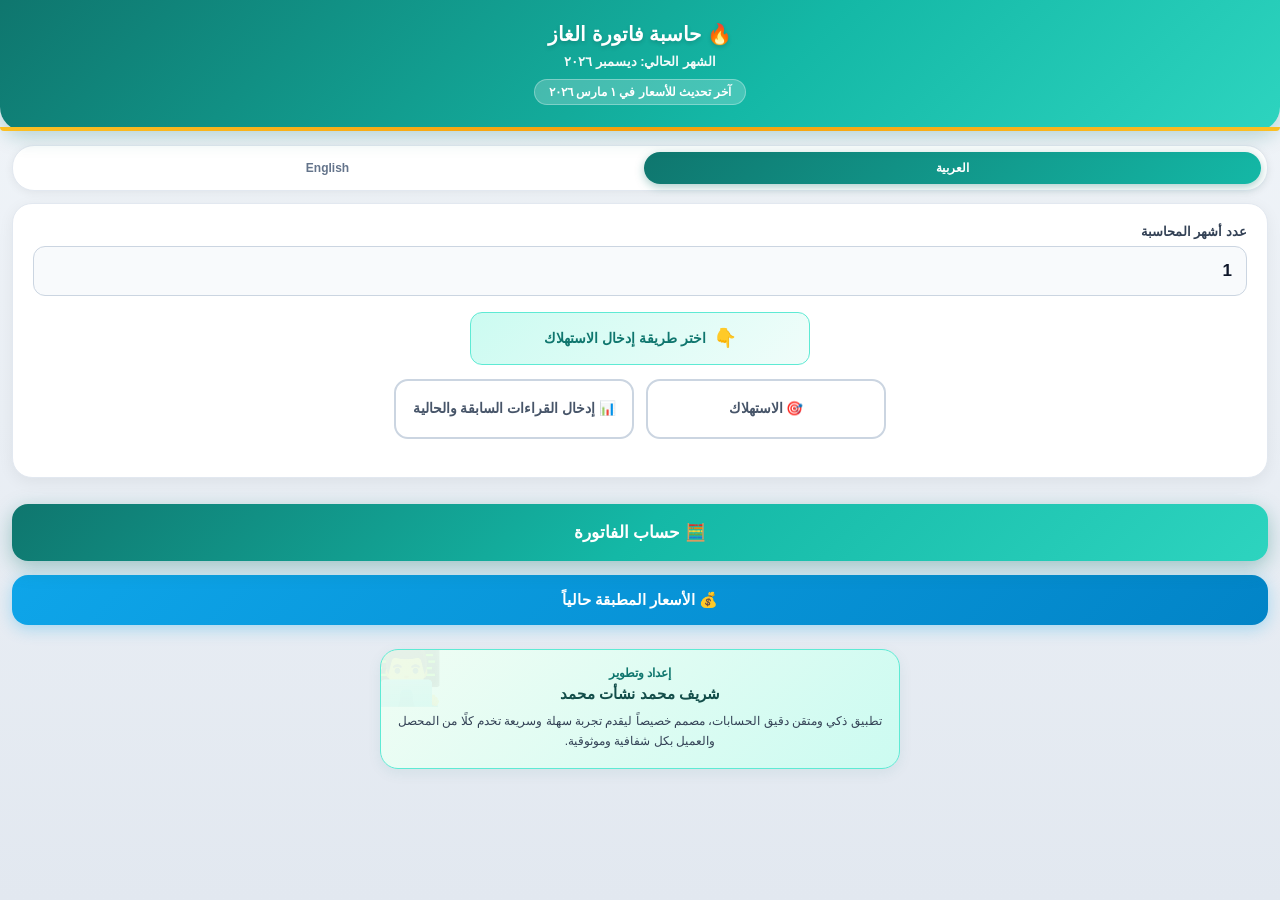
==== commit a6a1c67e: "Add files via upload" ====
--- a/gas-calculator.html
+++ b/gas-calculator.html
@@ -1,1315 +1,714 @@
-<!DOCTYPE html>
-<html lang="ar" dir="rtl" id="appHtml">
-<head>
-<meta charset="UTF-8">
-<meta name="viewport" content="width=device-width,initial-scale=1,maximum-scale=1,user-scalable=no">
-<meta name="theme-color" content="#0f766e">
-<meta name="apple-mobile-web-app-capable" content="yes">
-<meta name="apple-mobile-web-app-title" content="حاسبة الغاز">
-<title id="appTitle">حاسبة فاتورة الغاز</title>
-<style>
-*{box-sizing:border-box;-webkit-tap-highlight-color:transparent}
-html,body{margin:0;padding:0}
-body{
-  font-family:-apple-system,'Segoe UI',Tahoma,Roboto,sans-serif;
-  background:linear-gradient(180deg,#f1f5f9 0%,#e2e8f0 100%);
-  color:#0f172a;padding-bottom:30px;min-height:100vh;
-  -webkit-font-smoothing:antialiased;
-}
-header{
-  background:linear-gradient(135deg,#0f766e 0%,#14b8a6 60%,#2dd4bf 100%);
-  color:#fff;padding:22px 16px 26px;text-align:center;
-  box-shadow:0 6px 20px rgba(15,118,110,.25);
-  position:sticky;top:0;z-index:10;border-radius:0 0 24px 24px;
-}
-header::after{
-  content:'';position:absolute;bottom:0;left:0;right:0;height:4px;
-  background:linear-gradient(90deg,#fbbf24,#f59e0b,#fbbf24);
-  border-radius:0 0 24px 24px;
-}
-header h1{margin:0;font-size:20px;font-weight:800;text-shadow:0 2px 4px rgba(0,0,0,.15)}
-header .sub{margin-top:8px;font-size:13px;opacity:.95;font-weight:600}
-header .updated{
-  margin-top:10px;display:inline-block;background:rgba(255,255,255,.22);
-  padding:5px 14px;border-radius:20px;font-size:11.5px;font-weight:600;
-  border:1px solid rgba(255,255,255,.3);
-}
-.lang-bar{
-  display:flex;justify-content:center;gap:8px;margin:14px 12px 0;
-  background:#fff;padding:6px;border-radius:22px;
-  box-shadow:0 2px 10px rgba(0,0,0,.06);border:1px solid #e2e8f0;
-}
-.lang-btn{
-  flex:1;background:transparent;border:none;padding:9px 16px;
-  border-radius:18px;font-size:12px;font-weight:700;cursor:pointer;
-  color:#64748b;transition:all .25s;font-family:inherit;
-}
-.lang-btn.active{
-  background:linear-gradient(135deg,#0f766e,#14b8a6);color:#fff;
-  box-shadow:0 3px 10px rgba(15,118,110,0.35);
-}
-
-.card{
-  background:#fff;margin:12px;border-radius:20px;padding:20px;
-  box-shadow:0 4px 16px rgba(0,0,0,.06);border:1px solid #e2e8f0;
-}
-label{display:block;font-size:13px;font-weight:700;margin-bottom:7px;color:#334155}
-input{
-  width:100%;padding:14px;border:1.5px solid #cbd5e1;border-radius:12px;
-  font-size:17px;background:#f8fafc;margin-bottom:16px;font-family:inherit;
-  font-weight:600;color:#0f172a;transition:all .2s;
-}
-input:focus{outline:none;border-color:#14b8a6;background:#fff;box-shadow:0 0 0 4px rgba(20,184,166,.12)}
-input[type=number]::-webkit-outer-spin-button,
-input[type=number]::-webkit-inner-spin-button{
-  -webkit-appearance:none;
-  margin:0;
-}
-input[type=number]{
-  -moz-appearance:textfield;
-  appearance:textfield;
-}
-button{
-  width:100%;padding:16px;border:none;border-radius:14px;
-  font-size:16px;font-weight:700;font-family:inherit;cursor:pointer;transition:.15s;
-}
-button:active{transform:scale(.97)}
-.hidden{display:none!important}
-
-/* ============================================================
-   Input Mode Selector
-============================================================ */
-.mode-heading{
-  font-size:14px;
-  font-weight:800;
-  color:#0f766e;
-  margin:0 auto 14px auto;
-  padding:12px 14px;
-  background:linear-gradient(135deg,#ccfbf1,#f0fdfa);
-  border:1.5px solid #5eead4;
-  border-radius:12px;
-  display:flex;
-  align-items:center;
-  justify-content:center;
-  gap:8px;
-  line-height:1.5;
-  text-align:center;
-  max-width:340px;
-}
-.mode-heading::before{
-  content:'👇';
-  font-size:18px;
-  flex-shrink:0;
-}
-.mode-selector{
-  display:flex;
-  flex-direction:row;
-  align-items:stretch;
-  justify-content:center;
-  gap:12px;
-  margin-bottom:18px;
-  flex-wrap:nowrap;
-}
-.mode-btn{
-  flex:1 1 0;
-  max-width:240px;
-  padding:14px 12px;
-  border:2px solid #cbd5e1;
-  border-radius:14px;
-  font-size:13.5px;
-  font-weight:800;
-  font-family:inherit;
-  cursor:pointer;
-  background:#fff;
-  color:#475569;
-  transition:all .25s;
-  display:flex;
-  align-items:center;
-  justify-content:center;
-  text-align:center;
-  gap:6px;
-  line-height:1.4;
-  min-height:60px;
-}
-.mode-btn:hover{
-  border-color:#14b8a6;
-  background:#f0fdfa;
-}
-.mode-btn.active{
-  background:linear-gradient(135deg,#0f766e,#14b8a6);
-  color:#fff;
-  border-color:#0f766e;
-  box-shadow:0 4px 14px rgba(15,118,110,0.35);
-  transform:translateY(-1px);
-}
-.mode-btn:active{transform:scale(.97)}
-
-.input-box-container{
-  margin-top:14px;
-  padding:16px;
-  background:linear-gradient(135deg,#f8fafc,#f1f5f9);
-  border-radius:14px;
-  border:1.5px solid #e2e8f0;
-  animation:slideDown .3s ease-out;
-}
-@keyframes slideDown{
-  from{opacity:0;transform:translateY(-10px);}
-  to{opacity:1;transform:translateY(0);}
-}
-
-.consumption-result{
-  background:linear-gradient(135deg,#ccfbf1,#99f6e4);
-  border:1.5px solid #5eead4;
-  border-radius:12px;
-  padding:14px;
-  margin-top:8px;
-  text-align:center;
-  color:#0f766e;
-  font-weight:800;
-  font-size:15px;
-}
-.consumption-result .value{
-  font-size:22px;
-  font-weight:800;
-  direction:ltr;
-  display:inline-block;
-  margin-inline-start:6px;
-}
-
-/* زر حساب الفاتورة */
-#calcBtn{
-  width:calc(100% - 24px);
-  margin:14px 12px;
-  padding:18px;
-  font-size:17px;
-  font-weight:800;
-  background:linear-gradient(135deg,#0f766e 0%,#14b8a6 50%,#2dd4bf 100%);
-  color:#fff;
-  border:none;
-  border-radius:16px;
-  cursor:pointer;
-  box-shadow:0 6px 20px rgba(15,118,110,.35);
-  transition:.15s;
-  font-family:inherit;
-}
-#calcBtn:active{transform:scale(.97)}
-
-/* زر الأسعار المطبقة حالياً */
-#currentPricesBtn{
-  width:calc(100% - 24px);
-  margin:0 12px 14px;
-  padding:16px;
-  font-size:15px;
-  font-weight:800;
-  background:linear-gradient(135deg,#0ea5e9,#0284c7);
-  color:#fff;
-  border:none;
-  border-radius:16px;
-  cursor:pointer;
-  box-shadow:0 4px 16px rgba(14,165,233,.3);
-  transition:.15s;
-  font-family:inherit;
-  display:flex;
-  align-items:center;
-  justify-content:center;
-  gap:8px;
-}
-#currentPricesBtn:active{transform:scale(.97)}
-
-@media (max-width:600px){
-  .mode-selector{gap:8px;}
-  .mode-btn{font-size:12px;padding:10px 8px;min-height:56px;}
-}
-
-/* ============================================================
-   Developer Badge - في أسفل الصفحة
-============================================================ */
-.developer-badge-container{
-  display:flex;
-  justify-content:center;
-  margin:24px 12px 14px;
-}
-.developer-badge{
-  background:linear-gradient(135deg,#f0fdf4 0%,#ccfbf1 100%);
-  border:1.5px solid #5eead4;border-radius:18px;padding:16px;
-  text-align:center;box-shadow:0 4px 14px rgba(15,118,110,.08);
-  position:relative;overflow:hidden;
-  max-width:520px;
-  width:100%;
-}
-.developer-badge::before{content:'👨‍💻';position:absolute;top:-12px;left:-12px;font-size:60px;opacity:.06}
-.developer-badge.en-version{background:linear-gradient(135deg,#f8fafc 0%,#e0f2fe 100%);border:1.5px solid #bae6fd}
-.developer-badge.en-version::before{content:'💻'}
-.developer-badge .dev-title{font-size:12px;color:#0f766e;font-weight:700;margin-bottom:5px;text-transform:uppercase}
-.developer-badge.en-version .dev-title{color:#0369a1}
-.developer-badge .dev-name{font-size:15px;color:#134e4a;font-weight:800;margin-bottom:8px}
-.developer-badge.en-version .dev-name{color:#0f172a}
-.developer-badge .dev-desc{font-size:12px;color:#334155;line-height:1.7}
-
-/* ============================================================
-   Modals
-============================================================ */
-.modal-overlay{
-  position:fixed;inset:0;background:rgba(15,23,42,.7);
-  display:flex;align-items:center;justify-content:center;
-  z-index:100;padding:20px;backdrop-filter:blur(6px);
-}
-.modal{
-  background:#fff;border-radius:26px;width:100%;max-width:480px;
-  overflow:hidden;box-shadow:0 25px 60px -12px rgba(0,0,0,0.4);
-  animation:pop .3s cubic-bezier(0.16,1,0.3,1);
-  max-height:90vh;display:flex;flex-direction:column;
-}
-@keyframes pop{from{transform:scale(.85);opacity:0}to{transform:scale(1);opacity:1}}
-.modal-header{
-  background:linear-gradient(135deg,#0f766e 0%,#14b8a6 60%,#2dd4bf 100%);
-  color:#fff;padding:24px 22px;text-align:center;position:relative;
-}
-.modal-header::after{
-  content:'';position:absolute;bottom:0;left:0;right:0;height:3px;
-  background:linear-gradient(90deg,#fbbf24,#f59e0b,#fbbf24);
-}
-.modal-header .bill-title{
-  font-size:13px;font-weight:700;background:rgba(255,255,255,0.22);
-  padding:5px 14px;border-radius:12px;display:inline-block;margin-bottom:10px;
-  border:1px solid rgba(255,255,255,.25);
-}
-.modal-header .label{font-size:12.5px;opacity:.92;margin-bottom:4px;font-weight:600}
-.modal-header .total{
-  font-size:46px;font-weight:800;letter-spacing:-1.5px;line-height:1;margin:8px 0;
-  direction:ltr;unicode-bidi:embed;text-shadow:0 3px 8px rgba(0,0,0,.15);
-}
-.modal-header .total-words{
-  font-size:12.5px;font-weight:700;background:rgba(255,255,255,0.22);
-  padding:9px 15px;border-radius:12px;display:inline-block;margin-top:12px;
-  max-width:100%;word-break:break-word;line-height:1.7;
-  border:1px solid rgba(255,255,255,.25);white-space:pre-line;
-}
-.modal-body{padding:18px 20px;overflow-y:auto;flex:1;display:none;background:#f8fafc}
-.modal-body.show{display:block}
-
-/* ============================================================
-   Summary Box - ملخص المدخلات
-============================================================ */
-.summary-box{
-  background:linear-gradient(135deg,#ccfbf1,#f0fdfa);
-  padding:14px;
-  border-radius:14px;
-  margin-bottom:16px;
-  border:1.5px solid #5eead4;
-}
-.summary-box .sb-title{
-  font-weight:800;
-  color:#0f766e;
-  font-size:13px;
-  margin-bottom:10px;
-  text-align:center;
-}
-.summary-box .sb-row{
-  display:flex;
-  justify-content:space-between;
-  align-items:center;
-  padding:7px 10px;
-  background:#fff;
-  border-radius:8px;
-  margin-bottom:6px;
-  border:1px solid #e2e8f0;
-  font-size:13px;
-}
-.summary-box .sb-row:last-child{margin-bottom:0}
-.summary-box .sb-row .sb-label{color:#334155;font-weight:700}
-.summary-box .sb-row .sb-value{color:#0f766e;font-weight:800;direction:ltr}
-
-.modal-body .avg-box{
-  background:linear-gradient(135deg,#f1f5f9,#e2e8f0);padding:14px;
-  border-radius:14px;margin-bottom:16px;font-size:13px;color:#334155;
-  line-height:1.8;border:1px solid #cbd5e1;text-align:center;
-}
-.modal-body .avg-box div{margin-bottom:2px}
-.modal-body .avg-box div.title{font-weight:800;color:#0f766e;margin-bottom:5px;font-size:13px}
-.modal-body .avg-box div.result{font-weight:800;color:#0f766e;margin-top:6px;font-size:16px}
-.custom-table{
-  width:100%;border-collapse:collapse;background:#fff;border:1px solid #cbd5e1;
-  border-radius:10px;overflow:hidden;margin-bottom:10px;font-size:11px;
-  box-shadow:0 2px 6px rgba(0,0,0,.04);
-}
-.custom-table th{
-  background:linear-gradient(135deg,#0f766e,#14b8a6);color:#fff;
-  padding:9px 6px;text-align:center;font-weight:700;font-size:11px;
-}
-.custom-table td{
-  padding:9px 6px;border-bottom:1px solid #e2e8f0;text-align:center;
-  color:#334155;font-weight:500;
-}
-.custom-table tr:last-child td{border-bottom:none}
-.custom-table .total-row td{
-  background:linear-gradient(135deg,#ccfbf1,#99f6e4);font-weight:800;
-  color:#0f766e;font-size:12.5px;border-top:2px solid #0f766e;
-}
-.warning{
-  background:linear-gradient(135deg,#fef3c7,#fde68a);color:#92400e;
-  padding:12px;border-radius:12px;font-size:12px;margin-top:14px;
-  line-height:1.7;border:1px solid #fcd34d;font-weight:600;
-}
-.modal-footer{
-  padding:14px 20px 20px;display:flex;flex-direction:column;gap:8px;
-  background:#fff;border-top:1px solid #e2e8f0;
-}
-.btn-toggle-details{
-  background:linear-gradient(135deg,#e0f2fe,#bae6fd);color:#0369a1;
-  font-size:14px;padding:13px;border:1px solid #7dd3fc;font-weight:800;
-  border-radius:12px;
-}
-.btn-close{background:linear-gradient(135deg,#334155,#1e293b);color:#fff;font-size:14px;padding:13px;font-weight:700;border-radius:12px}
-
-/* أزرار نافذة الأسعار */
-.prices-modal{
-  background:#fff;border-radius:26px;width:100%;max-width:520px;
-  overflow:hidden;box-shadow:0 25px 60px -12px rgba(0,0,0,0.4);
-  animation:pop .3s cubic-bezier(0.16,1,0.3,1);
-  max-height:90vh;display:flex;flex-direction:column;
-}
-.prices-modal-header{
-  background:linear-gradient(135deg,#0ea5e9,#0284c7);
-  color:#fff;padding:20px 22px;text-align:center;position:relative;
-}
-.prices-modal-header::after{
-  content:'';position:absolute;bottom:0;left:0;right:0;height:3px;
-  background:linear-gradient(90deg,#fbbf24,#f59e0b,#fbbf24);
-}
-.prices-modal-header .pm-title{font-size:16px;font-weight:800;margin:0}
-.prices-modal-header .pm-sub{font-size:12px;opacity:.92;margin-top:5px;font-weight:600}
-.prices-modal-body{
-  padding:16px 18px;overflow-y:auto;flex:1;background:#f8fafc;
-}
-.prices-modal-footer{
-  padding:14px 20px 18px;background:#fff;
-  border-top:1px solid #e2e8f0;
-}
-</style>
-</head>
-<body>
-
-<div style="position:fixed;top:10px;left:10px;z-index:9999">
-  <button onclick="goBackToApp()" style="background:rgba(15,118,110,.9);color:#fff;padding:10px 16px;border-radius:12px;border:none;font-weight:700;font-family:inherit;cursor:pointer;box-shadow:0 4px 12px rgba(0,0,0,.2);font-size:13px">
-    ◀ رجوع للتحصيل
-  </button>
-</div>
-
-<header>
-  <h1 id="hdrTitle">🔥 حاسبة فاتورة الغاز</h1>
-  <div class="sub" id="currentMonth"></div>
-  <div class="updated" id="updatedLabel">آخر تحديث للأسعار في —</div>
-</header>
-
-<div class="lang-bar">
-  <button class="lang-btn active" id="langArBtn" onclick="setLanguage('ar')">العربية</button>
-  <button class="lang-btn" id="langEnBtn" onclick="setLanguage('en')">English</button>
-</div>
-
-<div class="card">
-  <label id="labelMonths">عدد أشهر المحاسبة</label>
-  <input type="number" id="months" value="1" min="1" inputmode="numeric">
-
-  <div class="mode-heading" id="labelInputMode">اختر طريقة إدخال الاستهلاك</div>
-
-  <div class="mode-selector" id="modeSelector">
-    <button type="button" class="mode-btn" id="modeDirectBtn" onclick="setInputMode('direct')">
-      <span id="modeDirectLabel">🎯 الاستهلاك</span>
-    </button>
-    <button type="button" class="mode-btn" id="modeReadingsBtn" onclick="setInputMode('readings')">
-      <span id="modeReadingsLabel">📊 إدخال القراءات السابقة والحالية</span>
-    </button>
-  </div>
-
-  <div id="directModeBox" class="input-box-container hidden">
-    <label id="labelConsumption">الاستهلاك (متر مكعب)</label>
-    <input type="number" id="consumption" value="0" min="0" inputmode="decimal" step="any">
-  </div>
-
-  <div id="readingsModeBox" class="input-box-container hidden">
-    <label id="labelPrevReading">القراءة السابقة</label>
-    <input type="number" id="prevReading" value="0" min="0" inputmode="decimal" step="any">
-    <label id="labelCurrReading">القراءة الحالية</label>
-    <input type="number" id="currReading" value="0" min="0" inputmode="decimal" step="any">
-    <div class="consumption-result" id="consumptionResult">
-      <span id="consumptionResultLabel">الاستهلاك</span>:
-      <span class="value" id="consumptionValue">0</span>
-      <span style="font-size:14px;">m³</span>
-    </div>
-    <div id="readingError" class="msg" style="color:#b91c1c;min-height:0;"></div>
-  </div>
-</div>
-
-<!-- زر حساب الفاتورة -->
-<button id="calcBtn" onclick="performCalculation()">
-  <span id="calcBtnLabel">🧮 حساب الفاتورة</span>
-</button>
-
-<!-- زر الأسعار المطبقة حالياً -->
-<button id="currentPricesBtn" onclick="showCurrentPrices()">
-  <span id="currentPricesBtnLabel">💰 الأسعار المطبقة حالياً</span>
-</button>
-
-<!-- بطاقة إعداد وتطوير - في أسفل الصفحة -->
-<div class="developer-badge-container">
-  <div class="developer-badge" id="developerBadge">
-    <div class="dev-title" id="devTitle">إعداد وتطوير</div>
-    <div class="dev-name" id="devName">شريف محمد نشأت محمد</div>
-    <div class="dev-desc" id="devDesc">تطبيق ذكي ومتقن دقيق الحسابات، مصمم خصيصاً ليقدم تجربة سهلة وسريعة تخدم كلًا من المحصل والعميل بكل شفافية وموثوقية.</div>
-  </div>
-</div>
-
-<script>
-/* ============================================================
-   المتغيرات العامة
-============================================================ */
-const STORAGE_KEY = 'gasBillPeriods_v22';
-const FEES_KEY = 'gasBillFees_v22';
-
-const DEFAULT_PERIODS = [
-  { date:'2016-11-01', tiers:[{name:'الأولى',limit:30,price:0.75},{name:'الثانية',limit:60,price:1.50},{name:'الثالثة',limit:null,price:2.00}] },
-  { date:'2017-07-01', tiers:[{name:'الأولى',limit:30,price:1.00},{name:'الثانية',limit:60,price:1.75},{name:'الثالثة',limit:null,price:2.50}] },
-  { date:'2018-08-01', tiers:[{name:'الأولى',limit:30,price:1.75},{name:'الثانية',limit:60,price:2.50},{name:'الثالثة',limit:null,price:3.15}] },
-  { date:'2019-07-01', tiers:[{name:'الأولى',limit:30,price:2.35},{name:'الثانية',limit:60,price:3.10},{name:'الثالثة',limit:null,price:3.60}] },
-  { date:'2021-10-01', tiers:[{name:'الأولى',limit:30,price:2.50},{name:'الثانية',limit:60,price:3.25},{name:'الثالثة',limit:null,price:3.75}] },
-  { date:'2024-09-01', tiers:[{name:'الأولى',limit:30,price:3.00},{name:'الثانية',limit:60,price:4.00},{name:'الثالثة',limit:null,price:5.00}] },
-  { date:'2025-06-01', tiers:[{name:'الأولى',limit:30,price:4.00},{name:'الثانية',limit:60,price:5.00},{name:'الثالثة',limit:null,price:6.00}] },
-  { date:'2025-10-01', tiers:[{name:'الأولى',limit:30,price:5.00},{name:'الثانية',limit:60,price:6.00},{name:'الثالثة',limit:null,price:9.00}] },
-  { date:'2026-03-01', tiers:[{name:'الأولى',limit:30,price:6.00},{name:'الثانية',limit:60,price:8.00},{name:'الثالثة',limit:null,price:12.00}] }
-];
-
-let periods = [];
-let fees = 18;
-let currentLang = 'ar';
-let inputMode = null;
-
-/* ============================================================
-   التخزين
-============================================================ */
-function loadPeriods(){
-  try{
-    const s = localStorage.getItem(STORAGE_KEY);
-    if(s){
-      const parsed = JSON.parse(s);
-      if(Array.isArray(parsed) && parsed.length > 0) return parsed;
-    }
-  }catch(e){}
-  return JSON.parse(JSON.stringify(DEFAULT_PERIODS));
-}
-function loadFees(){
-  try{
-    const v = localStorage.getItem(FEES_KEY);
-    return v !== null ? Number(v) : 18;
-  }catch(e){ return 18; }
-}
-function saveAll(){
-  try{
-    localStorage.setItem(STORAGE_KEY, JSON.stringify(periods));
-    localStorage.setItem(FEES_KEY, String(fees));
-  }catch(e){}
-}
-
-/* ============================================================
-   طريقة الإدخال
-============================================================ */
-function setInputMode(mode){
-  inputMode = mode;
-  const directBtn = document.getElementById('modeDirectBtn');
-  const readingsBtn = document.getElementById('modeReadingsBtn');
-  const directBox = document.getElementById('directModeBox');
-  const readingsBox = document.getElementById('readingsModeBox');
-
-  if (mode === 'readings'){
-    readingsBtn.classList.add('active');
-    directBtn.classList.remove('active');
-    directBox.classList.add('hidden');
-    readingsBox.classList.remove('hidden');
-  } else {
-    directBtn.classList.add('active');
-    readingsBtn.classList.remove('active');
-    readingsBox.classList.add('hidden');
-    directBox.classList.remove('hidden');
-  }
-}
-
-function updateConsumptionFromReadings(){
-  const prev = Number(document.getElementById('prevReading').value) || 0;
-  const curr = Number(document.getElementById('currReading').value) || 0;
-  const diff = curr - prev;
-  const valEl = document.getElementById('consumptionValue');
-  const errEl = document.getElementById('readingError');
-
-  if (diff < 0){
-    valEl.textContent = '0';
-    valEl.style.color = '#b91c1c';
-    errEl.textContent = currentLang==='en'
-      ? '⚠️ Current reading cannot be less than previous reading'
-      : '⚠️ لا يجوز أن تكون القراءة الحالية أقل من القراءة السابقة';
-  } else {
-    valEl.textContent = smartFmt(diff);
-    valEl.style.color = '#0f766e';
-    errEl.textContent = '';
-  }
-}
-
-/* ============================================================
-   خريطة أسماء الشرائح
-============================================================ */
-const TIER_NAME_MAP = {
-  'الأولى':'First','الثانية':'Second','الثالثة':'Third',
-  'الرابعة':'Fourth','الخامسة':'Fifth','السادسة':'Sixth',
-  'السابعة':'Seventh','الثامنة':'Eighth','التاسعة':'Ninth','العاشرة':'Tenth'
-};
-const TIER_NAME_MAP_REVERSE = {};
-Object.keys(TIER_NAME_MAP).forEach(k=>{ TIER_NAME_MAP_REVERSE[TIER_NAME_MAP[k]] = k; });
-
-const TIER_ORDINALS = ['','1st','2nd','3rd','4th','5th','6th','7th','8th','9th','10th','11th','12th'];
-const ArabicPeriodNames = ['', 'الأولى', 'الثانية', 'الثالثة', 'الرابعة', 'الخامسة', 'السادسة', 'السابعة', 'الثامنة', 'التاسعة', 'العاشرة'];
-
-function getTierDisplayName(name){
-  if (currentLang === 'en'){
-    if (TIER_NAME_MAP[name]) return TIER_NAME_MAP[name];
-    const n = parseInt(name);
-    if (!isNaN(n) && n >= 1 && n <= 12) return TIER_ORDINALS[n];
-    if (Object.values(TIER_NAME_MAP).includes(name)) return name;
-    return name;
-  } else {
-    if (TIER_NAME_MAP_REVERSE[name]) return TIER_NAME_MAP_REVERSE[name];
-    const n = parseInt(name);
-    if (!isNaN(n) && n >= 1 && n <= 10) return ArabicPeriodNames[n];
-    return name;
-  }
-}
-
-/* ============================================================
-   أدوات التنسيق
-============================================================ */
-function smartFmt(val){
-  const num = Number(val) || 0;
-  if (Number.isInteger(num)) return num.toLocaleString('en-US');
-  return num.toLocaleString('en-US', {minimumFractionDigits:1, maximumFractionDigits:2});
-}
-function parseDate(s){
-  const parts = String(s).split('-');
-  return { y: Number(parts[0])||2026, m: Number(parts[1])||1, d: Number(parts[2])||1 };
-}
-function mIdx(y,m){ return y*12+(m-1); }
-function fmtDateAr(s){
-  try{
-    const {y,m,d} = parseDate(s);
-    return new Date(y, m-1, d).toLocaleDateString(
-      currentLang==='en'?'en-US':'ar-EG',
-      {day:'numeric',month:'long',year:'numeric'}
-    );
-  }catch(e){ return s; }
-}
-function fmtMonthYear(y, m){
-  const dt = new Date(y, m-1, 1);
-  return dt.toLocaleDateString(
-    currentLang==='en'?'en-US':'ar-EG',
-    {month:'long', year:'numeric'}
-  );
-}
-
-/* ============================================================
-   تحويل الأرقام إلى كلمات عربية
-============================================================ */
-function numberToArabicWords(n){
-  const num = Math.floor(Number(n) || 0);
-  if (num === 0) return 'فقط صِفْرٌ\nجنيها مصريا فقط لاغير';
-
-  const units = ['','مائة','مئتان','ثلاثمائة','أربعمائة','خمسمائة','ستمائة','سبعمائة','ثمانمائة','تسعمائة'];
-  const tens  = ['','عشرة','عشرون','ثلاثون','أربعون','خمسون','ستون','سبعون','ثمانون','تسعون'];
-  const teens = ['عشرة','أحد عشر','اثنا عشر','ثلاثة عشر','أربعة عشر','خمسة عشر','ستة عشر','سبعة عشر','ثمانية عشر','تسعة عشر'];
-  const ones  = ['','واحد','اثنان','ثلاثة','أربعة','خمسة','ستة','سبعة','ثمانية','تسعة'];
-
-  function less1000(val){
-    if (val === 0) return '';
-    let res = '';
-    const h = Math.floor(val/100);
-    const rem = val % 100;
-    if (h > 0) res += units[h];
-    if (rem > 0){
-      if (res) res += ' و';
-      if (rem < 10) res += ones[rem];
-      else if (rem < 20) res += teens[rem-10];
-      else{
-        const t = Math.floor(rem/10);
-        const o = rem % 10;
-        if (o > 0) res += ones[o] + ' و';
-        res += tens[t];
-      }
-    }
-    return res;
-  }
-  function convert(val){
-    if (val === 0) return '';
-    if (val < 1000) return less1000(val);
-    if (val < 1000000){
-      const th = Math.floor(val/1000);
-      const rem = val % 1000;
-      let thStr = '';
-      if (th === 1) thStr = 'ألف';
-      else if (th === 2) thStr = 'ألفان';
-      else if (th <= 10) thStr = less1000(th) + ' آلاف';
-      else thStr = less1000(th) + ' ألفاً';
-      if (rem > 0) thStr += ' و' + less1000(rem);
-      return thStr;
-    }
-    return String(val);
-  }
-  return `فقط ${convert(num)}\nجنيها مصريا فقط لاغير`;
-}
-
-/* ============================================================
-   تحويل الأرقام إلى كلمات إنجليزية
-============================================================ */
-function numberToEnglishWords(n){
-  const num = Math.floor(Number(n) || 0);
-  if (num === 0) return 'Only Zero\nEgyptian Pounds Only';
-
-  const ones = ['','One','Two','Three','Four','Five','Six','Seven','Eight','Nine',
-                'Ten','Eleven','Twelve','Thirteen','Fourteen','Fifteen','Sixteen',
-                'Seventeen','Eighteen','Nineteen'];
-  const tens = ['','','Twenty','Thirty','Forty','Fifty','Sixty','Seventy','Eighty','Ninety'];
-
-  function less1000(val){
-    let res = '';
-    const h = Math.floor(val/100);
-    const rem = val % 100;
-    if (h > 0) res += ones[h] + ' Hundred';
-    if (rem > 0){
-      if (res) res += ' and ';
-      if (rem < 20) res += ones[rem];
-      else{
-        const t = Math.floor(rem/10);
-        const o = rem % 10;
-        res += tens[t];
-        if (o > 0) res += '-' + ones[o];
-      }
-    }
-    return res;
-  }
-  function convert(val){
-    if (val === 0) return '';
-    if (val < 1000) return less1000(val);
-    if (val < 1000000){
-      const th = Math.floor(val/1000);
-      const rem = val % 1000;
-      let thStr = less1000(th) + ' Thousand';
-      if (rem > 0) thStr += ' ' + less1000(rem);
-      return thStr;
-    }
-    if (val < 1000000000){
-      const m = Math.floor(val/1000000);
-      const rem = val % 1000000;
-      let mStr = less1000(m) + ' Million';
-      if (rem > 0) mStr += ' ' + convert(rem);
-      return mStr;
-    }
-    return String(val);
-  }
-  return `Only ${convert(num)}\nEgyptian Pounds Only`;
-}
-
-function getAmountInWords(amount){
-  return currentLang === 'en' ? numberToEnglishWords(amount) : numberToArabicWords(amount);
-}
-
-/* ============================================================
-   حساب تكلفة شهر واحد
-============================================================ */
-function monthlyCostDetailed(cons, tiers){
-  let rem = Number(cons) || 0;
-  let cost = 0;
-  let prev = 0;
-  const tableRows = [];
-
-  if (!Array.isArray(tiers)) return { cost:0, rows:[] };
-
-  for (let i=0; i<tiers.length; i++){
-    if (rem <= 0) break;
-    const t = tiers[i];
-    let cap;
-    if (t.limit === null || t.limit === undefined || t.limit === '' || isNaN(t.limit)){
-      cap = rem;
-    } else {
-      cap = Math.max(0, Number(t.limit) - prev);
-    }
-    const used = Math.min(rem, cap);
-    const tierCost = used * (Number(t.price) || 0);
-    cost += tierCost;
-    if (used > 0){
-      const displayName = getTierDisplayName(t.name);
-      tableRows.push({
-        tierName: currentLang === 'en' ? `${displayName} Tier` : `شريحة ${displayName}`,
-        price: t.price,
-        meters: used,
-        total: tierCost
-      });
-    }
-    rem -= used;
-    if (t.limit !== null && t.limit !== undefined && t.limit !== '' && !isNaN(t.limit)){
-      prev = Number(t.limit);
-    }
-  }
-  return { cost, rows: tableRows };
-}
-
-/* ============================================================
-   الحساب الرئيسي
-============================================================ */
-function calculateInternal(){
-  if (inputMode === 'readings'){
-    const prev = Number(document.getElementById('prevReading').value) || 0;
-    const curr = Number(document.getElementById('currReading').value) || 0;
-    if (curr < prev) return { error: 'reading_negative' };
-  }
-
-  if (!inputMode) return { error: 'no_mode' };
-
-  const months = Number(document.getElementById('months').value) || 1;
-  if (months < 1) return { error: 'months_invalid' };
-
-  let cons = 0;
-  let prevReading = 0;
-  let currReading = 0;
-
-  if (inputMode === 'readings'){
-    prevReading = Number(document.getElementById('prevReading').value) || 0;
-    currReading = Number(document.getElementById('currReading').value) || 0;
-    cons = currReading - prevReading;
-  } else {
-    cons = Number(document.getElementById('consumption').value) || 0;
-  }
-
-  const avg = cons / months;
-  const now = new Date();
-  const targetDate = new Date(now.getFullYear(), now.getMonth() + 1, 1);
-  const aEnd   = mIdx(targetDate.getFullYear(), targetDate.getMonth() + 1);
-  const aStart = aEnd - months + 1;
-
-  const localeStr = currentLang === 'en' ? 'en-US' : 'ar-EG';
-  const endMonthName = targetDate.toLocaleDateString(localeStr, {month:'long', year:'numeric'});
-  const billPeriodText = currentLang === 'en' ? `Bill for ${endMonthName}` : `فاتورة شهر ${endMonthName}`;
-
-  const sorted = [...periods].sort((a,b)=> a.date.localeCompare(b.date));
-
-  let totalConsumptionCost = 0;
-  const rows = [];
-  let totalCovered = 0;
-
-  for (let i=0; i<sorted.length; i++){
-    const pDate = parseDate(sorted[i].date);
-    const start = (i === 0) ? -Infinity : mIdx(pDate.y, pDate.m);
-    const nextPDate = (i < sorted.length - 1) ? parseDate(sorted[i+1].date) : null;
-    const end = nextPDate === null ? Infinity : mIdx(nextPDate.y, nextPDate.m) - 1;
-
-    const s = Math.max(start, aStart);
-    const e = Math.min(end, aEnd);
-    const overlap = Math.max(0, e - s + 1);
-    if (overlap === 0) continue;
-
-    const res = monthlyCostDetailed(avg, sorted[i].tiers);
-    const sub = overlap * res.cost;
-    totalConsumptionCost += sub;
-    totalCovered += overlap;
-
-    const startYear = Math.floor(s/12);
-    const startMonth = (s % 12) + 1;
-    const fromText = fmtMonthYear(startYear, startMonth);
-
-    const endYear = Math.floor(e/12);
-    const endMonth = (e % 12) + 1;
-    const toText = fmtMonthYear(endYear, endMonth);
-
-    rows.push({
-      fromText, toText,
-      months: overlap,
-      monthlyCost: res.cost,
-      subtotal: sub,
-      tierRows: res.rows,
-      avg: avg
-    });
-  }
-
-  const exactGrandTotal = totalConsumptionCost + fees;
-  const grandTotal = Math.round(exactGrandTotal);
-  const grandTotalWords = getAmountInWords(grandTotal);
-
-  return {
-    months, cons, fees, avg, rows,
-    inputMode,
-    prevReading, currReading,
-    totalConsumptionCost, grandTotal, exactGrandTotal,
-    totalCovered, billPeriodText, grandTotalWords
-  };
-}
-
-/* ============================================================
-   حساب الفاتورة عند الضغط على الزر
-============================================================ */
-function performCalculation(){
-  if (!inputMode){
-    alert(currentLang==='en'
-      ? '⚠️ Please choose the consumption input method first'
-      : '⚠️ يرجى اختيار طريقة إدخال الاستهلاك أولاً');
-    return;
-  }
-
-  if (inputMode === 'readings'){
-    const prev = Number(document.getElementById('prevReading').value) || 0;
-    const curr = Number(document.getElementById('currReading').value) || 0;
-    if (curr < prev){
-      alert(currentLang==='en'
-        ? '⚠️ Current reading cannot be less than previous reading'
-        : '⚠️ لا يجوز أن تكون القراءة الحالية أقل من القراءة السابقة');
-      return;
-    }
-  }
-
-  const r = calculateInternal();
-  if (r.error){
-    alert(currentLang==='en' ? '⚠️ Invalid data' : '⚠️ بيانات غير صحيحة');
-    return;
-  }
-
-  showResult(r);
-}
-
-/* ============================================================
-   عرض الأسعار المطبقة حالياً
-============================================================ */
-function showCurrentPrices(){
-  const sorted = [...periods].sort((a,b)=> a.date.localeCompare(b.date));
-  if (!sorted.length) return;
-
-  const latest = sorted[sorted.length - 1];
-  const startDate = parseDate(latest.date);
-  const startText = fmtMonthYear(startDate.y, startDate.m);
-
-  let tableRows = '';
-  latest.tiers.forEach(t=>{
-    const displayName = getTierDisplayName(t.name);
-    const tierLabel = currentLang === 'en' ? `${displayName} Tier` : `شريحة ${displayName}`;
-    const limitDisplay = (t.limit === null || t.limit === undefined || t.limit === '') ? '∞' : smartFmt(t.limit);
-    tableRows += `
-      <tr>
-        <td>${tierLabel}</td>
-        <td style="direction:ltr;">${limitDisplay}</td>
-        <td style="direction:ltr;">${smartFmt(t.price)}</td>
-      </tr>`;
-  });
-
-  const html = `
-    <div class="modal-overlay" id="pricesModal">
-      <div class="prices-modal">
-        <div class="prices-modal-header">
-          <div class="pm-title">💰 ${currentLang==='en'?'Current Applied Prices':'الأسعار المطبقة حالياً'}</div>
-          <div class="pm-sub">📅 ${currentLang==='en'?'Effective from':'سارية من'} ${startText}</div>
-        </div>
-        <div class="prices-modal-body">
-          <table class="custom-table">
-            <thead>
-              <tr>
-                <th>${currentLang==='en'?'Tier':'الشريحة'}</th>
-                <th>${currentLang==='en'?'Meters':'الأمتار'}</th>
-                <th>${currentLang==='en'?'Price':'السعر'}</th>
-              </tr>
-            </thead>
-            <tbody>${tableRows}</tbody>
-          </table>
-          <div style="margin-top:14px;padding:12px;background:#ccfbf1;border-radius:10px;text-align:center;font-weight:800;color:#0f766e;font-size:13.5px;border:1px solid #5eead4;">
-            ${currentLang==='en'?'Fees':'الرسوم'}: ${smartFmt(fees)} EGP
-          </div>
-        </div>
-        <div class="prices-modal-footer">
-          <button class="btn-close" id="closePricesModal" style="width:100%;">${currentLang==='en'?'Close':'إغلاق'}</button>
-        </div>
-      </div>
-    </div>`;
-
-  const div = document.createElement('div');
-  div.innerHTML = html;
-  document.body.appendChild(div.firstElementChild);
-
-  document.getElementById('closePricesModal').onclick = ()=>{
-    document.getElementById('pricesModal').remove();
-  };
-  document.getElementById('pricesModal').addEventListener('click', e=>{
-    if (e.target.id === 'pricesModal') e.target.remove();
-  });
-}
-
-/* ============================================================
-   عرض النتيجة - بدون تفاصيل حتى يتم الضغط على زر التفاصيل
-============================================================ */
-function showResult(r){
-  const isSinglePeriod = (r.rows.length === 1);
-  const isSingleMonth = (r.months === 1);
-
-  // بناء ملخص المدخلات (يظهر دائماً في الرأس العلوي للمودال)
-  let inputsRowsHtml = '';
-  if (r.inputMode === 'readings'){
-    inputsRowsHtml = `
-      <div class="sb-row">
-        <span class="sb-label">${currentLang==='en'?'Number of months':'عدد أشهر المحاسبة'}</span>
-        <span class="sb-value">${r.months}</span>
-      </div>
-      <div class="sb-row">
-        <span class="sb-label">${currentLang==='en'?'Previous reading':'القراءة السابقة'}</span>
-        <span class="sb-value">${smartFmt(r.prevReading)}</span>
-      </div>
-      <div class="sb-row">
-        <span class="sb-label">${currentLang==='en'?'Current reading':'القراءة الحالية'}</span>
-        <span class="sb-value">${smartFmt(r.currReading)}</span>
-      </div>
-      <div class="sb-row">
-        <span class="sb-label">${currentLang==='en'?'Consumption':'الاستهلاك'}</span>
-        <span class="sb-value">${smartFmt(r.cons)} m³</span>
-      </div>
-    `;
-  } else {
-    inputsRowsHtml = `
-      <div class="sb-row">
-        <span class="sb-label">${currentLang==='en'?'Number of months':'عدد أشهر المحاسبة'}</span>
-        <span class="sb-value">${r.months}</span>
-      </div>
-      <div class="sb-row">
-        <span class="sb-label">${currentLang==='en'?'Consumption':'الاستهلاك'}</span>
-        <span class="sb-value">${smartFmt(r.cons)} m³</span>
-      </div>
-    `;
-  }
-
-  const summaryHtml = `
-    <div class="summary-box">
-      <div class="sb-title">📋 ${currentLang==='en'?'Entered Data':'البيانات المُدخَلة'}</div>
-      ${inputsRowsHtml}
-    </div>`;
-
-  // بناء التفاصيل (تبقى مخفية حتى يضغط المستخدم على الزر)
-  let detailsHtml = '';
-
-  if (!isSinglePeriod){
-    detailsHtml += `
-      <div style="background:#fef3c7;color:#92400e;font-weight:700;font-size:12px;padding:8px 12px;border-radius:8px;text-align:center;margin-bottom:12px;">
-        ${currentLang==='en'?'⚠️ Each period is calculated according to its official pricing':'⚠️ كل فترة زمنية محسوبة طبقا للأسعار المقررة لتلك الفترة'}
-      </div>`;
-  }
-
-  r.rows.forEach((row, idx)=>{
-    let periodLabel = '';
-    if (!isSinglePeriod){
-      if (currentLang === 'en'){
-        periodLabel = `Period ${idx + 1}:`;
-      } else {
-        const arabicNumName = ArabicPeriodNames[idx + 1] || (idx + 1);
-        periodLabel = `الفترة ${arabicNumName}:`;
-      }
-    }
-
-    let centerItem = '';
-    if (row.months > 1){
-      centerItem = `
-        <span class="period-header-center">
-          <span class="avg-val">${smartFmt(row.avg)} m³</span>
-        </span>`;
-    }
-
-    let tableRowsHtml = '';
-    row.tierRows.forEach(tr=>{
-      tableRowsHtml += `
-        <tr>
-          <td>${tr.tierName}</td>
-          <td style="direction:ltr;">${smartFmt(tr.meters)}</td>
-          <td style="direction:ltr;">${smartFmt(tr.price)}</td>
-          <td style="direction:ltr;">${smartFmt(tr.total)}</td>
-        </tr>`;
-    });
-
-    detailsHtml += `
-      <div style="background:#f8fafc;padding:12px;border-radius:12px;margin-bottom:12px;border:1px solid #e2e8f0;">
-        <div class="period-header-row" style="display:flex;justify-content:space-between;align-items:center;font-weight:800;font-size:13px;color:#0f766e;margin-bottom:8px;">
-          <span>${periodLabel}</span>
-          <span>${currentLang==='en'?'Billing Months':'أشهر المحاسبة'} ${row.months}</span>
-        </div>
-        ${!isSinglePeriod ? `
-          <div style="font-size:12px;color:#334155;margin:8px 0;font-weight:600;text-align:center;">
-            ${currentLang==='en'?`From ${row.fromText} to ${row.toText}`:`من شهر ${row.fromText} إلى شهر ${row.toText}`}
-          </div>` : ''}
-        <table class="custom-table">
-          <thead>
-            <tr>
-              <th>${currentLang==='en'?'Tier':'الشريحة'}</th>
-              <th>${currentLang==='en'?'Meters':'الأمتار'}</th>
-              <th>${currentLang==='en'?'Price':'السعر'}</th>
-              <th>${currentLang==='en'?'Total':'الإجمالي'}</th>
-            </tr>
-          </thead>
-          <tbody>${tableRowsHtml}</tbody>
-        </table>
-        ${!isSingleMonth ? `
-          <div style="font-size:12px;color:#0f766e;font-weight:700;text-align:left;background:#fff;padding:8px;border-radius:6px;border:1px solid #cbd5e1;display:flex;justify-content:space-between;align-items:center;margin-top:6px;">
-            <span>${currentLang==='en'?'Single month cost':'مبلغ الاستهلاك لشهر واحد فقط'}</span>
-            <span style="direction:ltr;font-size:13px;">${smartFmt(row.monthlyCost)} EGP</span>
-          </div>` : ''}
-      </div>`;
-  });
-
-  if (!isSingleMonth){
-    detailsHtml += `
-      <div style="background:#ccfbf1;color:#0f766e;font-weight:700;font-size:13px;padding:8px 12px;border-radius:8px;text-align:center;margin:12px 0 10px;">
-        ${currentLang==='en'?'Total Bill Calculation':'حساب الفاتورة الإجمالية'}
-      </div>
-      <table class="custom-table">
-        <thead>
-          <tr>
-            ${!isSinglePeriod ? `<th>${currentLang==='en'?'Period':'الفترة'}</th>` : ''}
-            <th>${currentLang==='en'?'Months':'الشهور'}</th>
-            <th>${currentLang==='en'?'Monthly Cost':'تكلفة الشهر'}</th>
-            <th>${currentLang==='en'?'Total':'الإجمالي'}</th>
-          </tr>
-        </thead>
-        <tbody>`;
-
-    r.rows.forEach((row, idx)=>{
-      const periodLabel = currentLang==='en'
-        ? `Period ${idx+1}`
-        : `الفترة ${ArabicPeriodNames[idx+1] || (idx+1)}`;
-      detailsHtml += `
-        <tr>
-          ${!isSinglePeriod ? `<td>${periodLabel}</td>` : ''}
-          <td>${row.months}</td>
-          <td style="direction:ltr;">${smartFmt(row.monthlyCost)}</td>
-          <td style="direction:ltr;">${smartFmt(row.subtotal)}</td>
-        </tr>`;
-    });
-
-    detailsHtml += `
-          <tr>
-            <td colspan="${!isSinglePeriod ? '3' : '2'}" style="text-align:${currentLang==='en'?'left':'right'};font-weight:700;">${currentLang==='en'?'Fees':'الرسوم'}</td>
-            <td style="direction:ltr;">${smartFmt(r.fees)}</td>
-          </tr>
-          <tr class="total-row">
-            <td colspan="${!isSinglePeriod ? '3' : '2'}" style="text-align:${currentLang==='en'?'left':'right'};">${currentLang==='en'?'Grand Total':'الإجمالي'}</td>
-            <td style="direction:ltr;text-align:center;">${smartFmt(r.grandTotal)} EGP</td>
-          </tr>
-        </tbody>
-      </table>`;
-  } else {
-    detailsHtml += `
-      <table class="custom-table" style="margin-top:12px;">
-        <tbody>
-          <tr>
-            <td style="text-align:${currentLang==='en'?'left':'right'};font-weight:700;">${currentLang==='en'?'Consumption Cost':'تكلفة الاستهلاك'}</td>
-            <td style="direction:ltr;text-align:left;width:120px;font-weight:700;">${smartFmt(r.totalConsumptionCost)} EGP</td>
-          </tr>
-          <tr>
-            <td style="text-align:${currentLang==='en'?'left':'right'};font-weight:700;">${currentLang==='en'?'Fees':'الرسوم'}</td>
-            <td style="direction:ltr;text-align:left;font-weight:700;">${smartFmt(r.fees)} EGP</td>
-          </tr>
-          <tr class="total-row">
-            <td style="text-align:${currentLang==='en'?'left':'right'};">${currentLang==='en'?'Grand Total':'إجمالى الفاتورة'}</td>
-            <td style="direction:ltr;text-align:left;">${smartFmt(r.grandTotal)} EGP</td>
-          </tr>
-        </tbody>
-      </table>`;
-  }
-
-  let warning = '';
-  if (r.totalCovered !== r.months){
-    warning = `<div class="warning">⚠️ ${currentLang==='en'?'Covered months do not match billing months.':'الأشهر المُغطاة لا تساوي عدد أشهر المحاسبة.'}</div>`;
-  }
-
-  let avgBoxHtml = '';
-  if (!isSingleMonth){
-    avgBoxHtml = `
-      <div class="avg-box">
-        <div class="title">${currentLang==='en'?'Average Monthly Consumption':'متوسط الاستهلاك الشهرى'}</div>
-        <div>${currentLang==='en'?'Consumption / Months':'الاستهلاك / أشهر المحاسبة'}</div>
-        <div>${smartFmt(r.cons)} ÷ ${r.months}</div>
-        <div class="result">${smartFmt(r.avg)} m³</div>
-      </div>`;
-  }
-
-  const html = `
-    <div class="modal-overlay" id="resultModal">
-      <div class="modal">
-        <div class="modal-header">
-          <div class="bill-title">📅 ${r.billPeriodText}</div>
-          <div class="label">${currentLang==='en'?'Total Bill Amount':'إجمالي الفاتورة'}</div>
-          <div class="total">${smartFmt(r.grandTotal)}</div>
-          <div class="total-words">${r.grandTotalWords}</div>
-        </div>
-        <div class="modal-body show" id="modalDetailsBody" style="padding-top:16px;">
-          ${summaryHtml}
-          <div id="detailsWrapper" style="display:none;">
-            ${avgBoxHtml}
-            ${detailsHtml}
-            ${warning}
-          </div>
-        </div>
-        <div class="modal-footer">
-          <button class="btn-toggle-details" id="toggleDetailsBtn" onclick="toggleResultDetails()">
-            ${currentLang==='en'?'📋 Show Full Details':'📋 عرض التفاصيل الكاملة'}
-          </button>
-          <button class="btn-close" id="closeModal">${currentLang==='en'?'Close':'إغلاق'}</button>
-        </div>
-      </div>
-    </div>`;
-
-  const div = document.createElement('div');
-  div.innerHTML = html;
-  document.body.appendChild(div.firstElementChild);
-
-  document.getElementById('closeModal').onclick = ()=>{
-    document.getElementById('resultModal').remove();
-  };
-  document.getElementById('resultModal').addEventListener('click', e=>{
-    if (e.target.id === 'resultModal') e.target.remove();
-  });
-}
-
-/* ============================================================
-   تبديل عرض التفاصيل داخل نافذة النتيجة
-============================================================ */
-function toggleResultDetails(){
-  const wrapper = document.getElementById('detailsWrapper');
-  const btn = document.getElementById('toggleDetailsBtn');
-  if (!wrapper || !btn) return;
-
-  const isHidden = (wrapper.style.display === 'none');
-  if (isHidden){
-    wrapper.style.display = 'block';
-    btn.textContent = currentLang==='en' ? '🔼 Hide Details' : '🔼 إخفاء التفاصيل';
-  } else {
-    wrapper.style.display = 'none';
-    btn.textContent = currentLang==='en' ? '📋 Show Full Details' : '📋 عرض التفاصيل الكاملة';
-  }
-}
-
-/* ============================================================
-   تحديث الرأس
-============================================================ */
-function updateHeader(){
-  const now = new Date();
-  const localeStr = currentLang === 'en' ? 'en-US' : 'ar-EG';
-  const monthName = now.toLocaleDateString(localeStr, {month:'long', year:'numeric'});
-  document.getElementById('currentMonth').textContent =
-    currentLang === 'en' ? `Current Month: ${monthName}` : `الشهر الحالي: ${monthName}`;
-
-  const sorted = [...periods].sort((a,b)=> b.date.localeCompare(a.date));
-  if (sorted.length){
-    document.getElementById('updatedLabel').textContent =
-      currentLang === 'en'
-        ? `Prices updated in ${fmtDateAr(sorted[0].date)}`
-        : `آخر تحديث للأسعار في ${fmtDateAr(sorted[0].date)}`;
-  }
-}
-
-/* ============================================================
-   تحديث بطاقة المطور حسب اللغة
-============================================================ */
-function updateDeveloperBadge(){
-  const badge = document.getElementById('developerBadge');
-  const titleEl = document.getElementById('devTitle');
-  const nameEl = document.getElementById('devName');
-  const descEl = document.getElementById('devDesc');
-
-  if (currentLang === 'en'){
-    badge.classList.add('en-version');
-    titleEl.textContent = 'Prepared & Developed by';
-    nameEl.textContent = 'Sherif Mohamed Nashaat Mohamed';
-    descEl.textContent = 'A smart, precise, and sophisticated calculation app designed specifically to provide a smooth and fast experience serving both the collector and the customer with complete transparency and reliability.';
-  } else {
-    badge.classList.remove('en-version');
-    titleEl.textContent = 'إعداد وتطوير';
-    nameEl.textContent = 'شريف محمد نشأت محمد';
-    descEl.textContent = 'تطبيق ذكي ومتقن دقيق الحسابات، مصمم خصيصاً ليقدم تجربة سهلة وسريعة تخدم كلًا من المحصل والعميل بكل شفافية وموثوقية.';
-  }
-}
-
-/* ============================================================
-   تغيير اللغة
-============================================================ */
-function setLanguage(lang){
-  currentLang = lang;
-  const htmlEl = document.getElementById('appHtml');
-  const arBtn = document.getElementById('langArBtn');
-  const enBtn = document.getElementById('langEnBtn');
-
-  if (lang === 'en'){
-    htmlEl.setAttribute('dir', 'ltr');
-    htmlEl.setAttribute('lang', 'en');
-    enBtn.classList.add('active');
-    arBtn.classList.remove('active');
-
-    document.getElementById('appTitle').textContent = 'Gas Bill Calculator';
-    document.getElementById('hdrTitle').textContent = '🔥 Gas Bill Calculator';
-    document.getElementById('labelMonths').textContent = 'Number of Billing Months';
-    document.getElementById('labelInputMode').textContent = 'Choose the consumption input method';
-    document.getElementById('modeDirectLabel').textContent = '🎯 Consumption';
-    document.getElementById('modeReadingsLabel').textContent = '📊 Enter Previous & Current Readings';
-    document.getElementById('labelConsumption').textContent = 'Consumption (Cubic Meters)';
-    document.getElementById('labelPrevReading').textContent = 'Previous Reading';
-    document.getElementById('labelCurrReading').textContent = 'Current Reading';
-    document.getElementById('consumptionResultLabel').textContent = 'Consumption';
-    document.getElementById('calcBtnLabel').textContent = '🧮 Calculate Bill';
-    document.getElementById('currentPricesBtnLabel').textContent = '💰 Current Applied Prices';
-  } else {
-    htmlEl.setAttribute('dir', 'rtl');
-    htmlEl.setAttribute('lang', 'ar');
-    arBtn.classList.add('active');
-    enBtn.classList.remove('active');
-
-    document.getElementById('appTitle').textContent = 'حاسبة فاتورة الغاز';
-    document.getElementById('hdrTitle').textContent = '🔥 حاسبة فاتورة الغاز';
-    document.getElementById('labelMonths').textContent = 'عدد أشهر المحاسبة';
-    document.getElementById('labelInputMode').textContent = 'اختر طريقة إدخال الاستهلاك';
-    document.getElementById('modeDirectLabel').textContent = '🎯 الاستهلاك';
-    document.getElementById('modeReadingsLabel').textContent = '📊 إدخال القراءات السابقة والحالية';
-    document.getElementById('labelConsumption').textContent = 'الاستهلاك (متر مكعب)';
-    document.getElementById('labelPrevReading').textContent = 'القراءة السابقة';
-    document.getElementById('labelCurrReading').textContent = 'القراءة الحالية';
-    document.getElementById('consumptionResultLabel').textContent = 'الاستهلاك';
-    document.getElementById('calcBtnLabel').textContent = '🧮 حساب الفاتورة';
-    document.getElementById('currentPricesBtnLabel').textContent = '💰 الأسعار المطبقة حالياً';
-  }
-  updateHeader();
-  updateDeveloperBadge();
-  updateConsumptionFromReadings();
-}
-
-/* ============================================================
-   ربط الأحداث
-============================================================ */
-['months', 'consumption', 'prevReading', 'currReading'].forEach(id=>{
-  const el = document.getElementById(id);
-  if (el){
-    el.addEventListener('input', function(){
-      if (id === 'prevReading' || id === 'currReading') updateConsumptionFromReadings();
-    });
-  }
-});
-
-/* ============================================================
-   التشغيل الأولي
-============================================================ */
-(function init(){
-  periods = loadPeriods();
-  fees = loadFees();
-  updateHeader();
-  updateDeveloperBadge();
-  inputMode = null;
-})();
-
-/* زر الرجوع إلى تطبيق التحصيل */
-function goBackToApp(){
-  location.href = '/collection-app/index.html';
-}
-
-</script>
-</body>
-</html>
+<!DOCTYPE html>
+<html lang="ar" dir="rtl" id="appHtml">
+<head>
+<meta charset="UTF-8">
+<meta name="viewport" content="width=device-width,initial-scale=1,maximum-scale=1,user-scalable=no">
+<meta name="theme-color" content="#0f766e">
+<title id="appTitle">حاسبة فاتورة الغاز</title>
+<style>
+*{box-sizing:border-box;-webkit-tap-highlight-color:transparent}
+html,body{margin:0;padding:0}
+body{
+  font-family:-apple-system,'Segoe UI',Tahoma,Roboto,sans-serif;
+  background:linear-gradient(180deg,#f1f5f9 0%,#e2e8f0 100%);
+  color:#0f172a;padding-bottom:30px;min-height:100vh;
+  -webkit-font-smoothing:antialiased;
+}
+header{
+  background:linear-gradient(135deg,#0f766e 0%,#14b8a6 60%,#2dd4bf 100%);
+  color:#fff;padding:22px 16px 26px;text-align:center;
+  box-shadow:0 6px 20px rgba(15,118,110,.25);
+  position:sticky;top:0;z-index:10;border-radius:0 0 24px 24px;
+}
+header::after{
+  content:'';position:absolute;bottom:0;left:0;right:0;height:4px;
+  background:linear-gradient(90deg,#fbbf24,#f59e0b,#fbbf24);
+  border-radius:0 0 24px 24px;
+}
+header h1{margin:0;font-size:20px;font-weight:800;text-shadow:0 2px 4px rgba(0,0,0,.15)}
+header .sub{margin-top:8px;font-size:13px;opacity:.95;font-weight:600}
+header .updated{
+  margin-top:10px;display:inline-block;background:rgba(255,255,255,.22);
+  padding:5px 14px;border-radius:20px;font-size:11.5px;font-weight:600;
+  border:1px solid rgba(255,255,255,.3);
+}
+.lang-bar{
+  display:flex;justify-content:center;gap:8px;margin:14px 12px 0;
+  background:#fff;padding:6px;border-radius:22px;
+  box-shadow:0 2px 10px rgba(0,0,0,.06);border:1px solid #e2e8f0;
+}
+.lang-btn{
+  flex:1;background:transparent;border:none;padding:9px 16px;
+  border-radius:18px;font-size:12px;font-weight:700;cursor:pointer;
+  color:#64748b;transition:all .25s;font-family:inherit;
+}
+.lang-btn.active{
+  background:linear-gradient(135deg,#0f766e,#14b8a6);color:#fff;
+  box-shadow:0 3px 10px rgba(15,118,110,0.35);
+}
+.card{
+  background:#fff;margin:12px;border-radius:20px;padding:20px;
+  box-shadow:0 4px 16px rgba(0,0,0,.06);border:1px solid #e2e8f0;
+}
+label{display:block;font-size:13px;font-weight:700;margin-bottom:7px;color:#334155}
+input{
+  width:100%;padding:14px;border:1.5px solid #cbd5e1;border-radius:12px;
+  font-size:17px;background:#f8fafc;margin-bottom:16px;font-family:inherit;
+  font-weight:600;color:#0f172a;transition:all .2s;
+}
+input:focus{outline:none;border-color:#14b8a6;background:#fff;box-shadow:0 0 0 4px rgba(20,184,166,.12)}
+input[type=number]::-webkit-outer-spin-button,
+input[type=number]::-webkit-inner-spin-button{-webkit-appearance:none;margin:0}
+input[type=number]{-moz-appearance:textfield;appearance:textfield}
+button{
+  width:100%;padding:16px;border:none;border-radius:14px;
+  font-size:16px;font-weight:700;font-family:inherit;cursor:pointer;transition:.15s;
+}
+button:active{transform:scale(.97)}
+.hidden{display:none!important}
+.mode-heading{
+  font-size:14px;font-weight:800;color:#0f766e;margin:0 auto 14px auto;
+  padding:12px 14px;background:linear-gradient(135deg,#ccfbf1,#f0fdfa);
+  border:1.5px solid #5eead4;border-radius:12px;display:flex;
+  align-items:center;justify-content:center;gap:8px;line-height:1.5;
+  text-align:center;max-width:340px;
+}
+.mode-heading::before{content:'👇';font-size:18px;flex-shrink:0}
+.mode-selector{display:flex;flex-direction:row;align-items:stretch;justify-content:center;gap:12px;margin-bottom:18px;flex-wrap:nowrap}
+.mode-btn{
+  flex:1 1 0;max-width:240px;padding:14px 12px;border:2px solid #cbd5e1;
+  border-radius:14px;font-size:13.5px;font-weight:800;font-family:inherit;
+  cursor:pointer;background:#fff;color:#475569;transition:all .25s;
+  display:flex;align-items:center;justify-content:center;text-align:center;
+  gap:6px;line-height:1.4;min-height:60px;
+}
+.mode-btn:hover{border-color:#14b8a6;background:#f0fdfa}
+.mode-btn.active{
+  background:linear-gradient(135deg,#0f766e,#14b8a6);color:#fff;
+  border-color:#0f766e;box-shadow:0 4px 14px rgba(15,118,110,0.35);
+  transform:translateY(-1px);
+}
+.mode-btn:active{transform:scale(.97)}
+.input-box-container{
+  margin-top:14px;padding:16px;
+  background:linear-gradient(135deg,#f8fafc,#f1f5f9);
+  border-radius:14px;border:1.5px solid #e2e8f0;
+  animation:slideDown .3s ease-out;
+}
+@keyframes slideDown{from{opacity:0;transform:translateY(-10px);}to{opacity:1;transform:translateY(0);}}
+.consumption-result{
+  background:linear-gradient(135deg,#ccfbf1,#99f6e4);
+  border:1.5px solid #5eead4;border-radius:12px;padding:14px;
+  margin-top:8px;text-align:center;color:#0f766e;
+  font-weight:800;font-size:15px;
+}
+.consumption-result .value{font-size:22px;font-weight:800;direction:ltr;display:inline-block;margin-inline-start:6px;}
+#calcBtn{
+  width:calc(100% - 24px);margin:14px 12px;padding:18px;
+  font-size:17px;font-weight:800;
+  background:linear-gradient(135deg,#0f766e 0%,#14b8a6 50%,#2dd4bf 100%);
+  color:#fff;border:none;border-radius:16px;cursor:pointer;
+  box-shadow:0 6px 20px rgba(15,118,110,.35);transition:.15s;font-family:inherit;
+}
+#calcBtn:active{transform:scale(.97)}
+#currentPricesBtn{
+  width:calc(100% - 24px);margin:0 12px 14px;padding:16px;
+  font-size:15px;font-weight:800;
+  background:linear-gradient(135deg,#0ea5e9,#0284c7);
+  color:#fff;border:none;border-radius:16px;cursor:pointer;
+  box-shadow:0 4px 16px rgba(14,165,233,.3);transition:.15s;font-family:inherit;
+  display:flex;align-items:center;justify-content:center;gap:8px;
+}
+#currentPricesBtn:active{transform:scale(.97)}
+@media (max-width:600px){
+  .mode-selector{gap:8px;}
+  .mode-btn{font-size:12px;padding:10px 8px;min-height:56px;}
+}
+.developer-badge-container{display:flex;justify-content:center;margin:24px 12px 14px;}
+.developer-badge{
+  background:linear-gradient(135deg,#f0fdf4 0%,#ccfbf1 100%);
+  border:1.5px solid #5eead4;border-radius:18px;padding:16px;
+  text-align:center;box-shadow:0 4px 14px rgba(15,118,110,.08);
+  position:relative;overflow:hidden;max-width:520px;width:100%;
+}
+.developer-badge::before{content:'👨‍💻';position:absolute;top:-12px;left:-12px;font-size:60px;opacity:.06}
+.developer-badge.en-version{background:linear-gradient(135deg,#f8fafc 0%,#e0f2fe 100%);border:1.5px solid #bae6fd}
+.developer-badge.en-version::before{content:'💻'}
+.developer-badge .dev-title{font-size:12px;color:#0f766e;font-weight:700;margin-bottom:5px;text-transform:uppercase}
+.developer-badge.en-version .dev-title{color:#0369a1}
+.developer-badge .dev-name{font-size:15px;color:#134e4a;font-weight:800;margin-bottom:8px}
+.developer-badge.en-version .dev-name{color:#0f172a}
+.developer-badge .dev-desc{font-size:12px;color:#334155;line-height:1.7}
+.modal-overlay{
+  position:fixed;inset:0;background:rgba(15,23,42,.7);
+  display:flex;align-items:center;justify-content:center;
+  z-index:100;padding:20px;backdrop-filter:blur(6px);
+}
+.modal{
+  background:#fff;border-radius:26px;width:100%;max-width:480px;
+  overflow:hidden;box-shadow:0 25px 60px -12px rgba(0,0,0,0.4);
+  animation:pop .3s cubic-bezier(0.16,1,0.3,1);
+  max-height:90vh;display:flex;flex-direction:column;
+}
+@keyframes pop{from{transform:scale(.85);opacity:0}to{transform:scale(1);opacity:1}}
+.modal-header{
+  background:linear-gradient(135deg,#0f766e 0%,#14b8a6 60%,#2dd4bf 100%);
+  color:#fff;padding:24px 22px;text-align:center;position:relative;
+}
+.modal-header::after{
+  content:'';position:absolute;bottom:0;left:0;right:0;height:3px;
+  background:linear-gradient(90deg,#fbbf24,#f59e0b,#fbbf24);
+}
+.modal-header .bill-title{
+  font-size:13px;font-weight:700;background:rgba(255,255,255,0.22);
+  padding:5px 14px;border-radius:12px;display:inline-block;margin-bottom:10px;
+  border:1px solid rgba(255,255,255,.25);
+}
+.modal-header .label{font-size:12.5px;opacity:.92;margin-bottom:4px;font-weight:600}
+.modal-header .total{
+  font-size:46px;font-weight:800;letter-spacing:-1.5px;line-height:1;margin:8px 0;
+  direction:ltr;unicode-bidi:embed;text-shadow:0 3px 8px rgba(0,0,0,.15);
+}
+.modal-header .total-words{
+  font-size:12.5px;font-weight:700;background:rgba(255,255,255,0.22);
+  padding:9px 15px;border-radius:12px;display:inline-block;margin-top:12px;
+  max-width:100%;word-break:break-word;line-height:1.7;
+  border:1px solid rgba(255,255,255,.25);white-space:pre-line;
+}
+.modal-body{padding:18px 20px;overflow-y:auto;flex:1;display:none;background:#f8fafc}
+.modal-body.show{display:block}
+.summary-box{
+  background:linear-gradient(135deg,#ccfbf1,#f0fdfa);
+  padding:14px;border-radius:14px;margin-bottom:16px;border:1.5px solid #5eead4;
+}
+.summary-box .sb-title{font-weight:800;color:#0f766e;font-size:13px;margin-bottom:10px;text-align:center;}
+.summary-box .sb-row{
+  display:flex;justify-content:space-between;align-items:center;
+  padding:7px 10px;background:#fff;border-radius:8px;margin-bottom:6px;
+  border:1px solid #e2e8f0;font-size:13px;
+}
+.summary-box .sb-row:last-child{margin-bottom:0}
+.summary-box .sb-row .sb-label{color:#334155;font-weight:700}
+.summary-box .sb-row .sb-value{color:#0f766e;font-weight:800;direction:ltr}
+.modal-body .avg-box{
+  background:linear-gradient(135deg,#f1f5f9,#e2e8f0);padding:14px;
+  border-radius:14px;margin-bottom:16px;font-size:13px;color:#334155;
+  line-height:1.8;border:1px solid #cbd5e1;text-align:center;
+}
+.modal-body .avg-box div{margin-bottom:2px}
+.modal-body .avg-box div.title{font-weight:800;color:#0f766e;margin-bottom:5px;font-size:13px}
+.modal-body .avg-box div.result{font-weight:800;color:#0f766e;margin-top:6px;font-size:16px}
+.custom-table{
+  width:100%;border-collapse:collapse;background:#fff;border:1px solid #cbd5e1;
+  border-radius:10px;overflow:hidden;margin-bottom:10px;font-size:11px;
+  box-shadow:0 2px 6px rgba(0,0,0,.04);
+}
+.custom-table th{
+  background:linear-gradient(135deg,#0f766e,#14b8a6);color:#fff;
+  padding:9px 6px;text-align:center;font-weight:700;font-size:11px;
+}
+.custom-table td{
+  padding:9px 6px;border-bottom:1px solid #e2e8f0;text-align:center;
+  color:#334155;font-weight:500;
+}
+.custom-table tr:last-child td{border-bottom:none}
+.custom-table .total-row td{
+  background:linear-gradient(135deg,#ccfbf1,#99f6e4);font-weight:800;
+  color:#0f766e;font-size:12.5px;border-top:2px solid #0f766e;
+}
+.warning{
+  background:linear-gradient(135deg,#fef3c7,#fde68a);color:#92400e;
+  padding:12px;border-radius:12px;font-size:12px;margin-top:14px;
+  line-height:1.7;border:1px solid #fcd34d;font-weight:600;
+}
+.modal-footer{
+  padding:14px 20px 20px;display:flex;flex-direction:column;gap:8px;
+  background:#fff;border-top:1px solid #e2e8f0;
+}
+.btn-toggle-details{
+  background:linear-gradient(135deg,#e0f2fe,#bae6fd);color:#0369a1;
+  font-size:14px;padding:13px;border:1px solid #7dd3fc;font-weight:800;border-radius:12px;
+}
+.btn-close{background:linear-gradient(135deg,#334155,#1e293b);color:#fff;font-size:14px;padding:13px;font-weight:700;border-radius:12px}
+.prices-modal{
+  background:#fff;border-radius:26px;width:100%;max-width:520px;
+  overflow:hidden;box-shadow:0 25px 60px -12px rgba(0,0,0,0.4);
+  animation:pop .3s cubic-bezier(0.16,1,0.3,1);
+  max-height:90vh;display:flex;flex-direction:column;
+}
+.prices-modal-header{
+  background:linear-gradient(135deg,#0ea5e9,#0284c7);
+  color:#fff;padding:20px 22px;text-align:center;position:relative;
+}
+.prices-modal-header::after{
+  content:'';position:absolute;bottom:0;left:0;right:0;height:3px;
+  background:linear-gradient(90deg,#fbbf24,#f59e0b,#fbbf24);
+}
+.prices-modal-header .pm-title{font-size:16px;font-weight:800;margin:0}
+.prices-modal-header .pm-sub{font-size:12px;opacity:.92;margin-top:5px;font-weight:600}
+.prices-modal-body{padding:16px 18px;overflow-y:auto;flex:1;background:#f8fafc}
+.prices-modal-footer{padding:14px 20px 18px;background:#fff;border-top:1px solid #e2e8f0}
+</style>
+</head>
+<body>
+
+<header>
+  <h1 id="hdrTitle">🔥 حاسبة فاتورة الغاز</h1>
+  <div class="sub" id="currentMonth"></div>
+  <div class="updated" id="updatedLabel">آخر تحديث للأسعار في —</div>
+</header>
+
+<div class="lang-bar">
+  <button class="lang-btn active" id="langArBtn" onclick="setLanguage('ar')">العربية</button>
+  <button class="lang-btn" id="langEnBtn" onclick="setLanguage('en')">English</button>
+</div>
+
+<div class="card">
+  <label id="labelMonths">عدد أشهر المحاسبة</label>
+  <input type="number" id="months" value="1" min="1" inputmode="numeric">
+
+  <div class="mode-heading" id="labelInputMode">اختر طريقة إدخال الاستهلاك</div>
+
+  <div class="mode-selector" id="modeSelector">
+    <button type="button" class="mode-btn" id="modeDirectBtn" onclick="setInputMode('direct')">
+      <span id="modeDirectLabel">🎯 الاستهلاك</span>
+    </button>
+    <button type="button" class="mode-btn" id="modeReadingsBtn" onclick="setInputMode('readings')">
+      <span id="modeReadingsLabel">📊 إدخال القراءات السابقة والحالية</span>
+    </button>
+  </div>
+
+  <div id="directModeBox" class="input-box-container hidden">
+    <label id="labelConsumption">الاستهلاك (متر مكعب)</label>
+    <input type="number" id="consumption" value="0" min="0" inputmode="decimal" step="any">
+  </div>
+
+  <div id="readingsModeBox" class="input-box-container hidden">
+    <label id="labelPrevReading">القراءة السابقة</label>
+    <input type="number" id="prevReading" value="0" min="0" inputmode="decimal" step="any">
+    <label id="labelCurrReading">القراءة الحالية</label>
+    <input type="number" id="currReading" value="0" min="0" inputmode="decimal" step="any">
+    <div class="consumption-result" id="consumptionResult">
+      <span id="consumptionResultLabel">الاستهلاك</span>:
+      <span class="value" id="consumptionValue">0</span>
+      <span style="font-size:14px;">m³</span>
+    </div>
+    <div id="readingError" class="msg" style="color:#b91c1c;min-height:0;"></div>
+  </div>
+</div>
+
+<button id="calcBtn" onclick="performCalculation()">
+  <span id="calcBtnLabel">🧮 حساب الفاتورة</span>
+</button>
+
+<button id="currentPricesBtn" onclick="showCurrentPrices()">
+  <span id="currentPricesBtnLabel">💰 الأسعار المطبقة حالياً</span>
+</button>
+
+<div class="developer-badge-container">
+  <div class="developer-badge" id="developerBadge">
+    <div class="dev-title" id="devTitle">إعداد وتطوير</div>
+    <div class="dev-name" id="devName">شريف محمد نشأت محمد</div>
+    <div class="dev-desc" id="devDesc">تطبيق ذكي ومتقن دقيق الحسابات، مصمم خصيصاً ليقدم تجربة سهلة وسريعة تخدم كلًا من المحصل والعميل بكل شفافية وموثوقية.</div>
+  </div>
+</div>
+
+<script>
+const STORAGE_KEY = 'gasBillPeriods_v22';
+const FEES_KEY = 'gasBillFees_v22';
+const DEFAULT_PERIODS = [
+  { date:'2016-11-01', tiers:[{name:'الأولى',limit:30,price:0.75},{name:'الثانية',limit:60,price:1.50},{name:'الثالثة',limit:null,price:2.00}] },
+  { date:'2017-07-01', tiers:[{name:'الأولى',limit:30,price:1.00},{name:'الثانية',limit:60,price:1.75},{name:'الثالثة',limit:null,price:2.50}] },
+  { date:'2018-08-01', tiers:[{name:'الأولى',limit:30,price:1.75},{name:'الثانية',limit:60,price:2.50},{name:'الثالثة',limit:null,price:3.15}] },
+  { date:'2019-07-01', tiers:[{name:'الأولى',limit:30,price:2.35},{name:'الثانية',limit:60,price:3.10},{name:'الثالثة',limit:null,price:3.60}] },
+  { date:'2021-10-01', tiers:[{name:'الأولى',limit:30,price:2.50},{name:'الثانية',limit:60,price:3.25},{name:'الثالثة',limit:null,price:3.75}] },
+  { date:'2024-09-01', tiers:[{name:'الأولى',limit:30,price:3.00},{name:'الثانية',limit:60,price:4.00},{name:'الثالثة',limit:null,price:5.00}] },
+  { date:'2025-06-01', tiers:[{name:'الأولى',limit:30,price:4.00},{name:'الثانية',limit:60,price:5.00},{name:'الثالثة',limit:null,price:6.00}] },
+  { date:'2025-10-01', tiers:[{name:'الأولى',limit:30,price:5.00},{name:'الثانية',limit:60,price:6.00},{name:'الثالثة',limit:null,price:9.00}] },
+  { date:'2026-03-01', tiers:[{name:'الأولى',limit:30,price:6.00},{name:'الثانية',limit:60,price:8.00},{name:'الثالثة',limit:null,price:12.00}] }
+];
+let periods = [];
+let fees = 18;
+let currentLang = 'ar';
+let inputMode = null;
+
+function loadPeriods(){try{const s=localStorage.getItem(STORAGE_KEY);if(s){const p=JSON.parse(s);if(Array.isArray(p)&&p.length>0)return p;}}catch(e){}return JSON.parse(JSON.stringify(DEFAULT_PERIODS));}
+function loadFees(){try{const v=localStorage.getItem(FEES_KEY);return v!==null?Number(v):18;}catch(e){return 18;}}
+function saveAll(){try{localStorage.setItem(STORAGE_KEY,JSON.stringify(periods));localStorage.setItem(FEES_KEY,String(fees));}catch(e){}}
+function setInputMode(mode){
+  inputMode=mode;
+  const dBtn=document.getElementById('modeDirectBtn'),rBtn=document.getElementById('modeReadingsBtn');
+  const dBox=document.getElementById('directModeBox'),rBox=document.getElementById('readingsModeBox');
+  if(mode==='readings'){rBtn.classList.add('active');dBtn.classList.remove('active');dBox.classList.add('hidden');rBox.classList.remove('hidden');}
+  else{dBtn.classList.add('active');rBtn.classList.remove('active');rBox.classList.add('hidden');dBox.classList.remove('hidden');}
+}
+function updateConsumptionFromReadings(){
+  const p=Number(document.getElementById('prevReading').value)||0;
+  const c=Number(document.getElementById('currReading').value)||0;
+  const d=c-p;
+  const v=document.getElementById('consumptionValue');
+  const e=document.getElementById('readingError');
+  if(d<0){v.textContent='0';v.style.color='#b91c1c';e.textContent=currentLang==='en'?'⚠️ Current reading cannot be less than previous reading':'⚠️ لا يجوز أن تكون القراءة الحالية أقل من القراءة السابقة';}
+  else{v.textContent=smartFmt(d);v.style.color='#0f766e';e.textContent='';}
+}
+const TIER_NAME_MAP={'الأولى':'First','الثانية':'Second','الثالثة':'Third','الرابعة':'Fourth','الخامسة':'Fifth','السادسة':'Sixth','السابعة':'Seventh','الثامنة':'Eighth','التاسعة':'Ninth','العاشرة':'Tenth'};
+const TIER_NAME_MAP_REVERSE={};
+Object.keys(TIER_NAME_MAP).forEach(k=>{TIER_NAME_MAP_REVERSE[TIER_NAME_MAP[k]]=k;});
+const TIER_ORDINALS=['','1st','2nd','3rd','4th','5th','6th','7th','8th','9th','10th','11th','12th'];
+const ArabicPeriodNames=['','الأولى','الثانية','الثالثة','الرابعة','الخامسة','السادسة','السابعة','الثامنة','التاسعة','العاشرة'];
+function getTierDisplayName(name){
+  if(currentLang==='en'){
+    if(TIER_NAME_MAP[name])return TIER_NAME_MAP[name];
+    const n=parseInt(name);
+    if(!isNaN(n)&&n>=1&&n<=12)return TIER_ORDINALS[n];
+    if(Object.values(TIER_NAME_MAP).includes(name))return name;
+    return name;
+  }else{
+    if(TIER_NAME_MAP_REVERSE[name])return TIER_NAME_MAP_REVERSE[name];
+    const n=parseInt(name);
+    if(!isNaN(n)&&n>=1&&n<=10)return ArabicPeriodNames[n];
+    return name;
+  }
+}
+function smartFmt(val){const num=Number(val)||0;if(Number.isInteger(num))return num.toLocaleString('en-US');return num.toLocaleString('en-US',{minimumFractionDigits:1,maximumFractionDigits:2});}
+function parseDate(s){const p=String(s).split('-');return{y:Number(p[0])||2026,m:Number(p[1])||1,d:Number(p[2])||1};}
+function mIdx(y,m){return y*12+(m-1);}
+function fmtDateAr(s){try{const{y,m,d}=parseDate(s);return new Date(y,m-1,d).toLocaleDateString(currentLang==='en'?'en-US':'ar-EG',{day:'numeric',month:'long',year:'numeric'});}catch(e){return s;}}
+function fmtMonthYear(y,m){const dt=new Date(y,m-1,1);return dt.toLocaleDateString(currentLang==='en'?'en-US':'ar-EG',{month:'long',year:'numeric'});}
+function numberToArabicWords(n){
+  const num=Math.floor(Number(n)||0);
+  if(num===0)return 'فقط صِفْرٌ\nجنيها مصريا فقط لاغير';
+  const units=['','مائة','مئتان','ثلاثمائة','أربعمائة','خمسمائة','ستمائة','سبعمائة','ثمانمائة','تسعمائة'];
+  const tens=['','عشرة','عشرون','ثلاثون','أربعون','خمسون','ستون','سبعون','ثمانون','تسعون'];
+  const teens=['عشرة','أحد عشر','اثنا عشر','ثلاثة عشر','أربعة عشر','خمسة عشر','ستة عشر','سبعة عشر','ثمانية عشر','تسعة عشر'];
+  const ones=['','واحد','اثنان','ثلاثة','أربعة','خمسة','ستة','سبعة','ثمانية','تسعة'];
+  function less1000(val){
+    if(val===0)return '';
+    let res='';
+    const h=Math.floor(val/100);const rem=val%100;
+    if(h>0)res+=units[h];
+    if(rem>0){if(res)res+=' و';if(rem<10)res+=ones[rem];else if(rem<20)res+=teens[rem-10];else{const t=Math.floor(rem/10);const o=rem%10;if(o>0)res+=ones[o]+' و';res+=tens[t];}}
+    return res;
+  }
+  function convert(val){
+    if(val===0)return '';
+    if(val<1000)return less1000(val);
+    if(val<1000000){const th=Math.floor(val/1000);const rem=val%1000;let thStr='';if(th===1)thStr='ألف';else if(th===2)thStr='ألفان';else if(th<=10)thStr=less1000(th)+' آلاف';else thStr=less1000(th)+' ألفاً';if(rem>0)thStr+=' و'+less1000(rem);return thStr;}
+    return String(val);
+  }
+  return `فقط ${convert(num)}\nجنيها مصريا فقط لاغير`;
+}
+function numberToEnglishWords(n){
+  const num=Math.floor(Number(n)||0);
+  if(num===0)return 'Only Zero\nEgyptian Pounds Only';
+  const ones=['','One','Two','Three','Four','Five','Six','Seven','Eight','Nine','Ten','Eleven','Twelve','Thirteen','Fourteen','Fifteen','Sixteen','Seventeen','Eighteen','Nineteen'];
+  const tens=['','','Twenty','Thirty','Forty','Fifty','Sixty','Seventy','Eighty','Ninety'];
+  function less1000(val){
+    let res='';
+    const h=Math.floor(val/100);const rem=val%100;
+    if(h>0)res+=ones[h]+' Hundred';
+    if(rem>0){if(res)res+=' and ';if(rem<20)res+=ones[rem];else{const t=Math.floor(rem/10);const o=rem%10;res+=tens[t];if(o>0)res+='-'+ones[o];}}
+    return res;
+  }
+  function convert(val){
+    if(val===0)return '';
+    if(val<1000)return less1000(val);
+    if(val<1000000){const th=Math.floor(val/1000);const rem=val%1000;let thStr=less1000(th)+' Thousand';if(rem>0)thStr+=' '+less1000(rem);return thStr;}
+    if(val<1000000000){const m=Math.floor(val/1000000);const rem=val%1000000;let mStr=less1000(m)+' Million';if(rem>0)mStr+=' '+convert(rem);return mStr;}
+    return String(val);
+  }
+  return `Only ${convert(num)}\nEgyptian Pounds Only`;
+}
+function getAmountInWords(amount){return currentLang==='en'?numberToEnglishWords(amount):numberToArabicWords(amount);}
+function monthlyCostDetailed(cons,tiers){
+  let rem=Number(cons)||0;let cost=0;let prev=0;const tableRows=[];
+  if(!Array.isArray(tiers))return{cost:0,rows:[]};
+  for(let i=0;i<tiers.length;i++){
+    if(rem<=0)break;
+    const t=tiers[i];let cap;
+    if(t.limit===null||t.limit===undefined||t.limit===''||isNaN(t.limit))cap=rem;
+    else cap=Math.max(0,Number(t.limit)-prev);
+    const used=Math.min(rem,cap);
+    const tc=used*(Number(t.price)||0);
+    cost+=tc;
+    if(used>0){
+      const displayName=getTierDisplayName(t.name);
+      tableRows.push({tierName:currentLang==='en'?`${displayName} Tier`:`شريحة ${displayName}`,price:t.price,meters:used,total:tc});
+    }
+    rem-=used;
+    if(t.limit!==null&&t.limit!==undefined&&t.limit!==''&&!isNaN(t.limit))prev=Number(t.limit);
+  }
+  return{cost,rows:tableRows};
+}
+function calculateInternal(){
+  if(inputMode==='readings'){
+    const p=Number(document.getElementById('prevReading').value)||0;
+    const c=Number(document.getElementById('currReading').value)||0;
+    if(c<p)return{error:'reading_negative'};
+  }
+  if(!inputMode)return{error:'no_mode'};
+  const months=Number(document.getElementById('months').value)||1;
+  if(months<1)return{error:'months_invalid'};
+  let cons=0,prevReading=0,currReading=0;
+  if(inputMode==='readings'){
+    prevReading=Number(document.getElementById('prevReading').value)||0;
+    currReading=Number(document.getElementById('currReading').value)||0;
+    cons=currReading-prevReading;
+  }else{cons=Number(document.getElementById('consumption').value)||0;}
+  const avg=cons/months;
+  const now=new Date();
+  const targetDate=new Date(now.getFullYear(),now.getMonth()+1,1);
+  const aEnd=mIdx(targetDate.getFullYear(),targetDate.getMonth()+1);
+  const aStart=aEnd-months+1;
+  const localeStr=currentLang==='en'?'en-US':'ar-EG';
+  const endMonthName=targetDate.toLocaleDateString(localeStr,{month:'long',year:'numeric'});
+  const billPeriodText=currentLang==='en'?`Bill for ${endMonthName}`:`فاتورة شهر ${endMonthName}`;
+  const sorted=[...periods].sort((a,b)=>a.date.localeCompare(b.date));
+  let totalConsumptionCost=0;const rows=[];let totalCovered=0;
+  for(let i=0;i<sorted.length;i++){
+    const pDate=parseDate(sorted[i].date);
+    const start=(i===0)?-Infinity:mIdx(pDate.y,pDate.m);
+    const nextPDate=(i<sorted.length-1)?parseDate(sorted[i+1].date):null;
+    const end=nextPDate===null?Infinity:mIdx(nextPDate.y,nextPDate.m)-1;
+    const s=Math.max(start,aStart);
+    const e=Math.min(end,aEnd);
+    const overlap=Math.max(0,e-s+1);
+    if(overlap===0)continue;
+    const res=monthlyCostDetailed(avg,sorted[i].tiers);
+    const sub=overlap*res.cost;
+    totalConsumptionCost+=sub;
+    totalCovered+=overlap;
+    const startYear=Math.floor(s/12);const startMonth=(s%12)+1;
+    const fromText=fmtMonthYear(startYear,startMonth);
+    const endYear=Math.floor(e/12);const endMonth=(e%12)+1;
+    const toText=fmtMonthYear(endYear,endMonth);
+    rows.push({fromText,toText,months:overlap,monthlyCost:res.cost,subtotal:sub,tierRows:res.rows,avg:avg});
+  }
+  const exactGrandTotal=totalConsumptionCost+fees;
+  const grandTotal=Math.round(exactGrandTotal);
+  const grandTotalWords=getAmountInWords(grandTotal);
+  return{months,cons,fees,avg,rows,inputMode,prevReading,currReading,totalConsumptionCost,grandTotal,exactGrandTotal,totalCovered,billPeriodText,grandTotalWords};
+}
+function performCalculation(){
+  if(!inputMode){alert(currentLang==='en'?'⚠️ Please choose the consumption input method first':'⚠️ يرجى اختيار طريقة إدخال الاستهلاك أولاً');return;}
+  if(inputMode==='readings'){
+    const p=Number(document.getElementById('prevReading').value)||0;
+    const c=Number(document.getElementById('currReading').value)||0;
+    if(c<p){alert(currentLang==='en'?'⚠️ Current reading cannot be less than previous reading':'⚠️ لا يجوز أن تكون القراءة الحالية أقل من القراءة السابقة');return;}
+  }
+  const r=calculateInternal();
+  if(r.error){alert(currentLang==='en'?'⚠️ Invalid data':'⚠️ بيانات غير صحيحة');return;}
+  showResult(r);
+}
+function showCurrentPrices(){
+  const sorted=[...periods].sort((a,b)=>a.date.localeCompare(b.date));
+  if(!sorted.length)return;
+  const latest=sorted[sorted.length-1];
+  const startDate=parseDate(latest.date);
+  const startText=fmtMonthYear(startDate.y,startDate.m);
+  let tableRows='';
+  latest.tiers.forEach(t=>{
+    const displayName=getTierDisplayName(t.name);
+    const tierLabel=currentLang==='en'?`${displayName} Tier`:`شريحة ${displayName}`;
+    const limitDisplay=(t.limit===null||t.limit===undefined||t.limit==='')?'∞':smartFmt(t.limit);
+    tableRows+=`<tr><td>${tierLabel}</td><td style="direction:ltr;">${limitDisplay}</td><td style="direction:ltr;">${smartFmt(t.price)}</td></tr>`;
+  });
+  const html=`
+    <div class="modal-overlay" id="pricesModal">
+      <div class="prices-modal">
+        <div class="prices-modal-header">
+          <div class="pm-title">💰 ${currentLang==='en'?'Current Applied Prices':'الأسعار المطبقة حالياً'}</div>
+          <div class="pm-sub">📅 ${currentLang==='en'?'Effective from':'سارية من'} ${startText}</div>
+        </div>
+        <div class="prices-modal-body">
+          <table class="custom-table">
+            <thead><tr><th>${currentLang==='en'?'Tier':'الشريحة'}</th><th>${currentLang==='en'?'Meters':'الأمتار'}</th><th>${currentLang==='en'?'Price':'السعر'}</th></tr></thead>
+            <tbody>${tableRows}</tbody>
+          </table>
+          <div style="margin-top:14px;padding:12px;background:#ccfbf1;border-radius:10px;text-align:center;font-weight:800;color:#0f766e;font-size:13.5px;border:1px solid #5eead4;">
+            ${currentLang==='en'?'Fees':'الرسوم'}: ${smartFmt(fees)} EGP
+          </div>
+        </div>
+        <div class="prices-modal-footer">
+          <button class="btn-close" id="closePricesModal" style="width:100%;">${currentLang==='en'?'Close':'إغلاق'}</button>
+        </div>
+      </div>
+    </div>`;
+  const div=document.createElement('div');
+  div.innerHTML=html;
+  document.body.appendChild(div.firstElementChild);
+  document.getElementById('closePricesModal').onclick=()=>{document.getElementById('pricesModal').remove();};
+  document.getElementById('pricesModal').addEventListener('click',e=>{if(e.target.id==='pricesModal')e.target.remove();});
+}
+function showResult(r){
+  const isSinglePeriod=(r.rows.length===1);
+  const isSingleMonth=(r.months===1);
+  let inputsRowsHtml='';
+  if(r.inputMode==='readings'){
+    inputsRowsHtml=`
+      <div class="sb-row"><span class="sb-label">${currentLang==='en'?'Number of months':'عدد أشهر المحاسبة'}</span><span class="sb-value">${r.months}</span></div>
+      <div class="sb-row"><span class="sb-label">${currentLang==='en'?'Previous reading':'القراءة السابقة'}</span><span class="sb-value">${smartFmt(r.prevReading)}</span></div>
+      <div class="sb-row"><span class="sb-label">${currentLang==='en'?'Current reading':'القراءة الحالية'}</span><span class="sb-value">${smartFmt(r.currReading)}</span></div>
+      <div class="sb-row"><span class="sb-label">${currentLang==='en'?'Consumption':'الاستهلاك'}</span><span class="sb-value">${smartFmt(r.cons)} m³</span></div>`;
+  }else{
+    inputsRowsHtml=`
+      <div class="sb-row"><span class="sb-label">${currentLang==='en'?'Number of months':'عدد أشهر المحاسبة'}</span><span class="sb-value">${r.months}</span></div>
+      <div class="sb-row"><span class="sb-label">${currentLang==='en'?'Consumption':'الاستهلاك'}</span><span class="sb-value">${smartFmt(r.cons)} m³</span></div>`;
+  }
+  const summaryHtml=`<div class="summary-box"><div class="sb-title">📋 ${currentLang==='en'?'Entered Data':'البيانات المُدخَلة'}</div>${inputsRowsHtml}</div>`;
+  let detailsHtml='';
+  if(!isSinglePeriod){detailsHtml+=`<div style="background:#fef3c7;color:#92400e;font-weight:700;font-size:12px;padding:8px 12px;border-radius:8px;text-align:center;margin-bottom:12px;">${currentLang==='en'?'⚠️ Each period is calculated according to its official pricing':'⚠️ كل فترة زمنية محسوبة طبقا للأسعار المقررة لتلك الفترة'}</div>`;}
+  r.rows.forEach((row,idx)=>{
+    let periodLabel='';
+    if(!isSinglePeriod){
+      if(currentLang==='en'){periodLabel=`Period ${idx+1}:`;}
+      else{const arabicNumName=ArabicPeriodNames[idx+1]||(idx+1);periodLabel=`الفترة ${arabicNumName}:`;}
+    }
+    let tableRowsHtml='';
+    row.tierRows.forEach(tr=>{tableRowsHtml+=`<tr><td>${tr.tierName}</td><td style="direction:ltr;">${smartFmt(tr.meters)}</td><td style="direction:ltr;">${smartFmt(tr.price)}</td><td style="direction:ltr;">${smartFmt(tr.total)}</td></tr>`;});
+    detailsHtml+=`
+      <div style="background:#f8fafc;padding:12px;border-radius:12px;margin-bottom:12px;border:1px solid #e2e8f0;">
+        <div style="display:flex;justify-content:space-between;align-items:center;font-weight:800;font-size:13px;color:#0f766e;margin-bottom:8px;"><span>${periodLabel}</span><span>${currentLang==='en'?'Billing Months':'أشهر المحاسبة'} ${row.months}</span></div>
+        ${!isSinglePeriod?`<div style="font-size:12px;color:#334155;margin:8px 0;font-weight:600;text-align:center;">${currentLang==='en'?`From ${row.fromText} to ${row.toText}`:`من شهر ${row.fromText} إلى شهر ${row.toText}`}</div>`:''}
+        <table class="custom-table"><thead><tr><th>${currentLang==='en'?'Tier':'الشريحة'}</th><th>${currentLang==='en'?'Meters':'الأمتار'}</th><th>${currentLang==='en'?'Price':'السعر'}</th><th>${currentLang==='en'?'Total':'الإجمالي'}</th></tr></thead><tbody>${tableRowsHtml}</tbody></table>
+        ${!isSingleMonth?`<div style="font-size:12px;color:#0f766e;font-weight:700;text-align:left;background:#fff;padding:8px;border-radius:6px;border:1px solid #cbd5e1;display:flex;justify-content:space-between;align-items:center;margin-top:6px;"><span>${currentLang==='en'?'Single month cost':'مبلغ الاستهلاك لشهر واحد فقط'}</span><span style="direction:ltr;font-size:13px;">${smartFmt(row.monthlyCost)} EGP</span></div>`:''}
+      </div>`;
+  });
+  if(!isSingleMonth){
+    detailsHtml+=`
+      <div style="background:#ccfbf1;color:#0f766e;font-weight:700;font-size:13px;padding:8px 12px;border-radius:8px;text-align:center;margin:12px 0 10px;">${currentLang==='en'?'Total Bill Calculation':'حساب الفاتورة الإجمالية'}</div>
+      <table class="custom-table"><thead><tr>${!isSinglePeriod?`<th>${currentLang==='en'?'Period':'الفترة'}</th>`:''}<th>${currentLang==='en'?'Months':'الشهور'}</th><th>${currentLang==='en'?'Monthly Cost':'تكلفة الشهر'}</th><th>${currentLang==='en'?'Total':'الإجمالي'}</th></tr></thead><tbody>`;
+    r.rows.forEach((row,idx)=>{
+      const periodLabel=currentLang==='en'?`Period ${idx+1}`:`الفترة ${ArabicPeriodNames[idx+1]||(idx+1)}`;
+      detailsHtml+=`<tr>${!isSinglePeriod?`<td>${periodLabel}</td>`:''}<td>${row.months}</td><td style="direction:ltr;">${smartFmt(row.monthlyCost)}</td><td style="direction:ltr;">${smartFmt(row.subtotal)}</td></tr>`;
+    });
+    detailsHtml+=`
+      <tr><td colspan="${!isSinglePeriod?'3':'2'}" style="text-align:${currentLang==='en'?'left':'right'};font-weight:700;">${currentLang==='en'?'Fees':'الرسوم'}</td><td style="direction:ltr;">${smartFmt(r.fees)}</td></tr>
+      <tr class="total-row"><td colspan="${!isSinglePeriod?'3':'2'}" style="text-align:${currentLang==='en'?'left':'right'};">${currentLang==='en'?'Grand Total':'الإجمالي'}</td><td style="direction:ltr;text-align:center;">${smartFmt(r.grandTotal)} EGP</td></tr>
+      </tbody></table>`;
+  }else{
+    detailsHtml+=`
+      <table class="custom-table" style="margin-top:12px;"><tbody>
+        <tr><td style="text-align:${currentLang==='en'?'left':'right'};font-weight:700;">${currentLang==='en'?'Consumption Cost':'تكلفة الاستهلاك'}</td><td style="direction:ltr;text-align:left;width:120px;font-weight:700;">${smartFmt(r.totalConsumptionCost)} EGP</td></tr>
+        <tr><td style="text-align:${currentLang==='en'?'left':'right'};font-weight:700;">${currentLang==='en'?'Fees':'الرسوم'}</td><td style="direction:ltr;text-align:left;font-weight:700;">${smartFmt(r.fees)} EGP</td></tr>
+        <tr class="total-row"><td style="text-align:${currentLang==='en'?'left':'right'};">${currentLang==='en'?'Grand Total':'إجمالى الفاتورة'}</td><td style="direction:ltr;text-align:left;">${smartFmt(r.grandTotal)} EGP</td></tr>
+      </tbody></table>`;
+  }
+  let warning='';
+  if(r.totalCovered!==r.months){warning=`<div class="warning">⚠️ ${currentLang==='en'?'Covered months do not match billing months.':'الأشهر المُغطاة لا تساوي عدد أشهر المحاسبة.'}</div>`;}
+  let avgBoxHtml='';
+  if(!isSingleMonth){avgBoxHtml=`
+    <div class="avg-box">
+      <div class="title">${currentLang==='en'?'Average Monthly Consumption':'متوسط الاستهلاك الشهرى'}</div>
+      <div>${currentLang==='en'?'Consumption / Months':'الاستهلاك / أشهر المحاسبة'}</div>
+      <div>${smartFmt(r.cons)} ÷ ${r.months}</div>
+      <div class="result">${smartFmt(r.avg)} m³</div>
+    </div>`;}
+  const html=`
+    <div class="modal-overlay" id="resultModal">
+      <div class="modal">
+        <div class="modal-header">
+          <div class="bill-title">📅 ${r.billPeriodText}</div>
+          <div class="label">${currentLang==='en'?'Total Bill Amount':'إجمالي الفاتورة'}</div>
+          <div class="total">${smartFmt(r.grandTotal)}</div>
+          <div class="total-words">${r.grandTotalWords}</div>
+        </div>
+        <div class="modal-body show" id="modalDetailsBody" style="padding-top:16px;">
+          ${summaryHtml}
+          <div id="detailsWrapper" style="display:none;">${avgBoxHtml}${detailsHtml}${warning}</div>
+        </div>
+        <div class="modal-footer">
+          <button class="btn-toggle-details" id="toggleDetailsBtn" onclick="toggleResultDetails()">${currentLang==='en'?'📋 Show Full Details':'📋 عرض التفاصيل الكاملة'}</button>
+          <button class="btn-close" id="closeModal">${currentLang==='en'?'Close':'إغلاق'}</button>
+        </div>
+      </div>
+    </div>`;
+  const div=document.createElement('div');
+  div.innerHTML=html;
+  document.body.appendChild(div.firstElementChild);
+  document.getElementById('closeModal').onclick=()=>{document.getElementById('resultModal').remove();};
+  document.getElementById('resultModal').addEventListener('click',e=>{if(e.target.id==='resultModal')e.target.remove();});
+}
+function toggleResultDetails(){
+  const wrapper=document.getElementById('detailsWrapper');
+  const btn=document.getElementById('toggleDetailsBtn');
+  if(!wrapper||!btn)return;
+  const isHidden=(wrapper.style.display==='none');
+  if(isHidden){wrapper.style.display='block';btn.textContent=currentLang==='en'?'🔼 Hide Details':'🔼 إخفاء التفاصيل';}
+  else{wrapper.style.display='none';btn.textContent=currentLang==='en'?'📋 Show Full Details':'📋 عرض التفاصيل الكاملة';}
+}
+function updateHeader(){
+  const now=new Date();
+  const localeStr=currentLang==='en'?'en-US':'ar-EG';
+  const monthName=now.toLocaleDateString(localeStr,{month:'long',year:'numeric'});
+  document.getElementById('currentMonth').textContent=currentLang==='en'?`Current Month: ${monthName}`:`الشهر الحالي: ${monthName}`;
+  const sorted=[...periods].sort((a,b)=>b.date.localeCompare(a.date));
+  if(sorted.length){
+    document.getElementById('updatedLabel').textContent=currentLang==='en'?`Prices updated in ${fmtDateAr(sorted[0].date)}`:`آخر تحديث للأسعار في ${fmtDateAr(sorted[0].date)}`;
+  }
+}
+function updateDeveloperBadge(){
+  const badge=document.getElementById('developerBadge');
+  const titleEl=document.getElementById('devTitle');
+  const nameEl=document.getElementById('devName');
+  const descEl=document.getElementById('devDesc');
+  if(currentLang==='en'){
+    badge.classList.add('en-version');
+    titleEl.textContent='Prepared & Developed by';
+    nameEl.textContent='Sherif Mohamed Nashaat Mohamed';
+    descEl.textContent='A smart, precise, and sophisticated calculation app designed specifically to provide a smooth and fast experience serving both the collector and the customer with complete transparency and reliability.';
+  }else{
+    badge.classList.remove('en-version');
+    titleEl.textContent='إعداد وتطوير';
+    nameEl.textContent='شريف محمد نشأت محمد';
+    descEl.textContent='تطبيق ذكي ومتقن دقيق الحسابات، مصمم خصيصاً ليقدم تجربة سهلة وسريعة تخدم كلًا من المحصل والعميل بكل شفافية وموثوقية.';
+  }
+}
+function setLanguage(lang){
+  currentLang=lang;
+  const htmlEl=document.getElementById('appHtml');
+  const arBtn=document.getElementById('langArBtn');
+  const enBtn=document.getElementById('langEnBtn');
+  if(lang==='en'){
+    htmlEl.setAttribute('dir','ltr');htmlEl.setAttribute('lang','en');
+    enBtn.classList.add('active');arBtn.classList.remove('active');
+    document.getElementById('appTitle').textContent='Gas Bill Calculator';
+    document.getElementById('hdrTitle').textContent='🔥 Gas Bill Calculator';
+    document.getElementById('labelMonths').textContent='Number of Billing Months';
+    document.getElementById('labelInputMode').textContent='Choose the consumption input method';
+    document.getElementById('modeDirectLabel').textContent='🎯 Consumption';
+    document.getElementById('modeReadingsLabel').textContent='📊 Enter Previous & Current Readings';
+    document.getElementById('labelConsumption').textContent='Consumption (Cubic Meters)';
+    document.getElementById('labelPrevReading').textContent='Previous Reading';
+    document.getElementById('labelCurrReading').textContent='Current Reading';
+    document.getElementById('consumptionResultLabel').textContent='Consumption';
+    document.getElementById('calcBtnLabel').textContent='🧮 Calculate Bill';
+    document.getElementById('currentPricesBtnLabel').textContent='💰 Current Applied Prices';
+  }else{
+    htmlEl.setAttribute('dir','rtl');htmlEl.setAttribute('lang','ar');
+    arBtn.classList.add('active');enBtn.classList.remove('active');
+    document.getElementById('appTitle').textContent='حاسبة فاتورة الغاز';
+    document.getElementById('hdrTitle').textContent='🔥 حاسبة فاتورة الغاز';
+    document.getElementById('labelMonths').textContent='عدد أشهر المحاسبة';
+    document.getElementById('labelInputMode').textContent='اختر طريقة إدخال الاستهلاك';
+    document.getElementById('modeDirectLabel').textContent='🎯 الاستهلاك';
+    document.getElementById('modeReadingsLabel').textContent='📊 إدخال القراءات السابقة والحالية';
+    document.getElementById('labelConsumption').textContent='الاستهلاك (متر مكعب)';
+    document.getElementById('labelPrevReading').textContent='القراءة السابقة';
+    document.getElementById('labelCurrReading').textContent='القراءة الحالية';
+    document.getElementById('consumptionResultLabel').textContent='الاستهلاك';
+    document.getElementById('calcBtnLabel').textContent='🧮 حساب الفاتورة';
+    document.getElementById('currentPricesBtnLabel').textContent='💰 الأسعار المطبقة حالياً';
+  }
+  updateHeader();
+  updateDeveloperBadge();
+  updateConsumptionFromReadings();
+}
+['months','consumption','prevReading','currReading'].forEach(id=>{
+  const el=document.getElementById(id);
+  if(el){el.addEventListener('input',function(){if(id==='prevReading'||id==='currReading')updateConsumptionFromReadings();});}
+});
+(function init(){periods=loadPeriods();fees=loadFees();updateHeader();updateDeveloperBadge();inputMode=null;})();
+</script>
+</body>
+</html>
